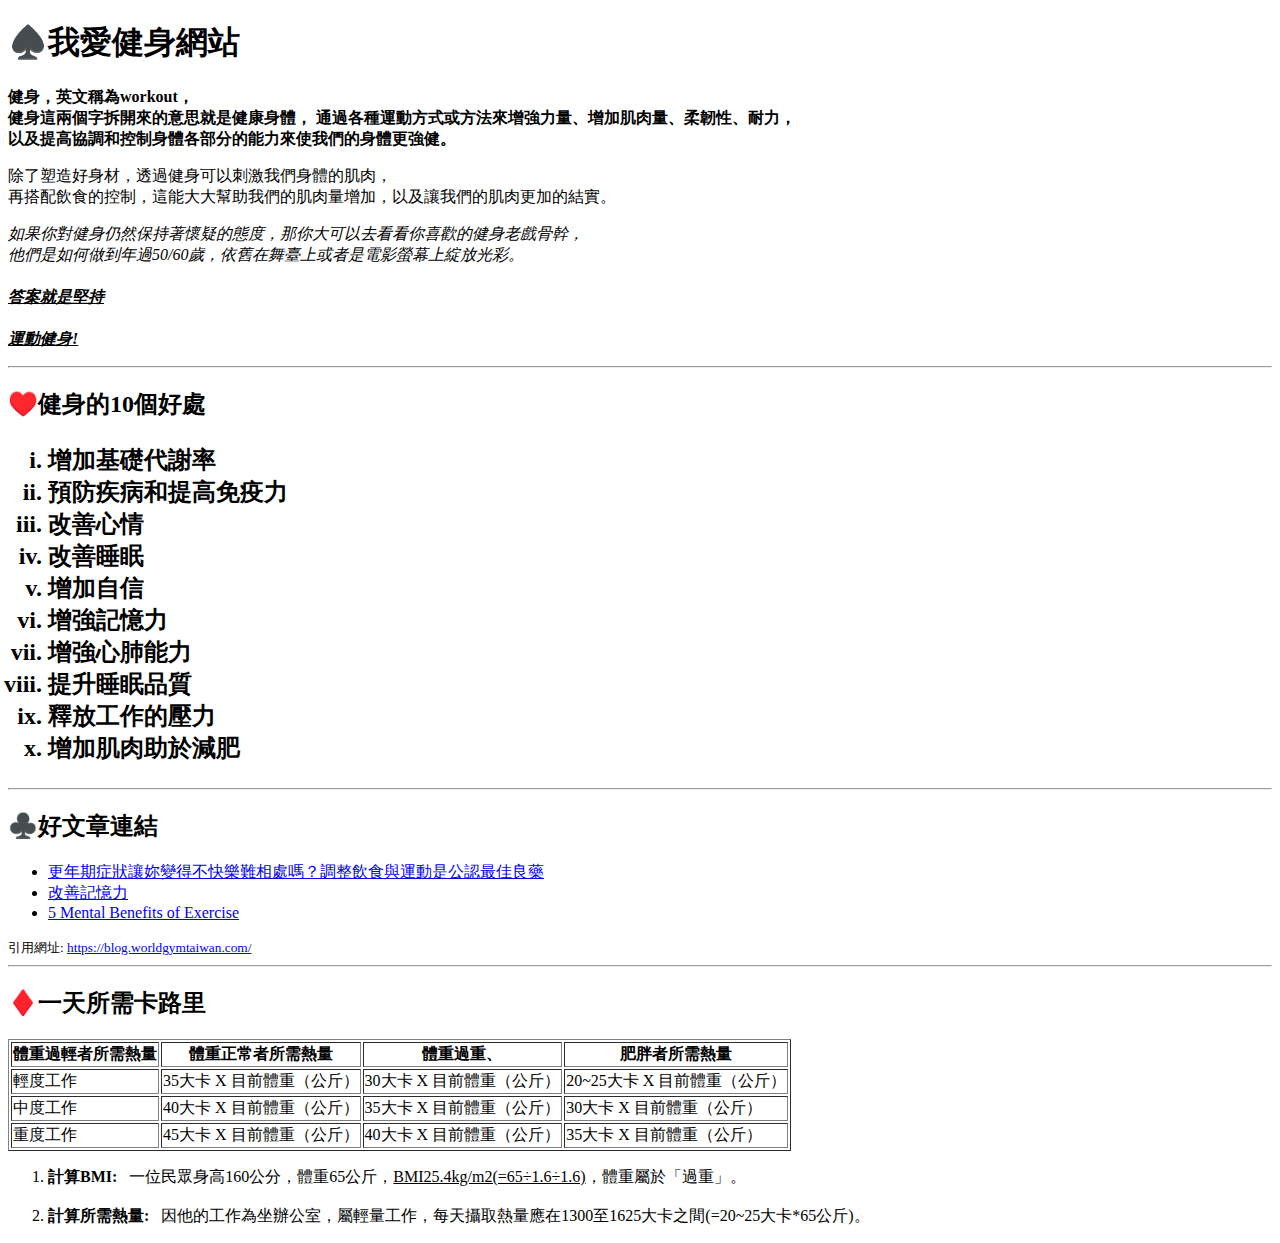
==== index.html @ a51ad40b "完成表格內容" ====
<!DOCTYPE html>

<html lang="zh-Hant">

<head>
    <meta charset="utf-8">
    <title>首頁</title>
    <!-- Ctrl + / 是註解 -->
</head>

<body>
    <h1> ♠️我愛健身網站</h1>
    <b>健身，英文稱為workout，<br>
        健身這兩個字拆開來的意思就是健康身體，
        通過各種運動方式或方法來增強力量、增加肌肉量、柔韌性、耐力，<br>
        以及提高協調和控制身體各部分的能力來使我們的身體更強健。<br></b>
    <p>除了塑造好身材，透過健身可以刺激我們身體的肌肉，<br>
        再搭配飲食的控制，這能大大幫助我們的肌肉量增加，以及讓我們的肌肉更加的結實。<br>
    </p>
    <p><em>如果你對健身仍然保持著懷疑的態度，那你大可以去看看你喜歡的健身老戲骨幹，<br>
            他們是如何做到年過50/60歲，依舊在舞臺上或者是電影螢幕上綻放光彩。<h4><u>答案就是堅持</h4><b>運動健身!</u></b>
        </em></p>
    <hr>
    <h2>♥️健身的10個好處<h2>
            <ol type="i">

                <li>增加基礎代謝率</li>
                <li>預防疾病和提高免疫力</li>
                <li>改善心情</li>
                <li>改善睡眠</li>
                <li>增加自信</li>
                <li>增強記憶力</li>
                <li>增強心肺能力</li>
                <li>提升睡眠品質</li>
                <li>釋放工作的壓力</li>
                <li>增加肌肉助於減肥</li>

            </ol>
            <hr>
            <h2>♣️好文章連結</h2>
            <ul>
                <li>
                    <a target="_blank"
                        href="https://blog.worldgymtaiwan.com/common-symptoms-of-menopause">更年期症狀讓妳變得不快樂難相處嗎？調整飲食與運動是公認最佳良藥</a>
                </li>
                <li>
                    <a target="_blank"
                        href="https://blog.worldgymtaiwan.com/training-can-help-protect-the-brain-from-degeneration">改善記憶力</a>
                </li>
                <li>
                    <a target="_blank"
                        href="https://www.waldenu.edu/online-bachelors-programs/bs-in-psychology/resource/five-mental-benefits-of-exercise">5
                        Mental Benefits of Exercise</a>
                </li>
            </ul>
            <small>
                引用網址: <a target="_blank"
                    href="https://blog.worldgymtaiwan.com/common-symptoms-of-menopause">https://blog.worldgymtaiwan.com/</a>
            </small>

            <hr>
            <h2>♦️一天所需卡路里</h2>
            <table border="1">
                <thead>
                    <tr>
                        <th>體重過輕者所需熱量 </th>
                        <th>體重正常者所需熱量</th>
                        <th>體重過重、</th>
                        <th>肥胖者所需熱量</th>
                    </tr>
                </thead>
                <tbody>
                    <tr>
                        <td>輕度工作</td>
                        <td>35大卡 X 目前體重（公斤）</td>
                        <td>30大卡 X 目前體重（公斤）</td>
                        <td>20~25大卡 X 目前體重（公斤）</td>
                    </tr>
                    <tr>
                        <td>中度工作</td>
                        <td>40大卡 X 目前體重（公斤）</td>
                        <td>35大卡 X 目前體重（公斤）</td>
                        <td>30大卡 X 目前體重（公斤）</td>
                    </tr>
                    <tr>
                        <td>重度工作</td>
                        <td>45大卡 X 目前體重（公斤）</td>
                        <td>40大卡 X 目前體重（公斤）</td>
                        <td>35大卡 X 目前體重（公斤）</td>
                    </tr>
                </tbody>

            </table>
            <p>
            <ol>

                <li><b>計算BMI:&nbsp;&nbsp;</b>
                    一位民眾身高160公分，體重65公斤，<u>BMI25.4kg/m2(=65÷1.6÷1.6)</u>，體重屬於「過重」。
                </li>
                <br>
                <li><b>計算所需熱量:&nbsp;&nbsp;</b>
                    因他的工作為坐辦公室，屬輕量工作，每天攝取熱量應在1300至1625大卡之間(=20~25大卡*65公斤)。
                </li>
            </ol>
            </p>





</body>


</html>
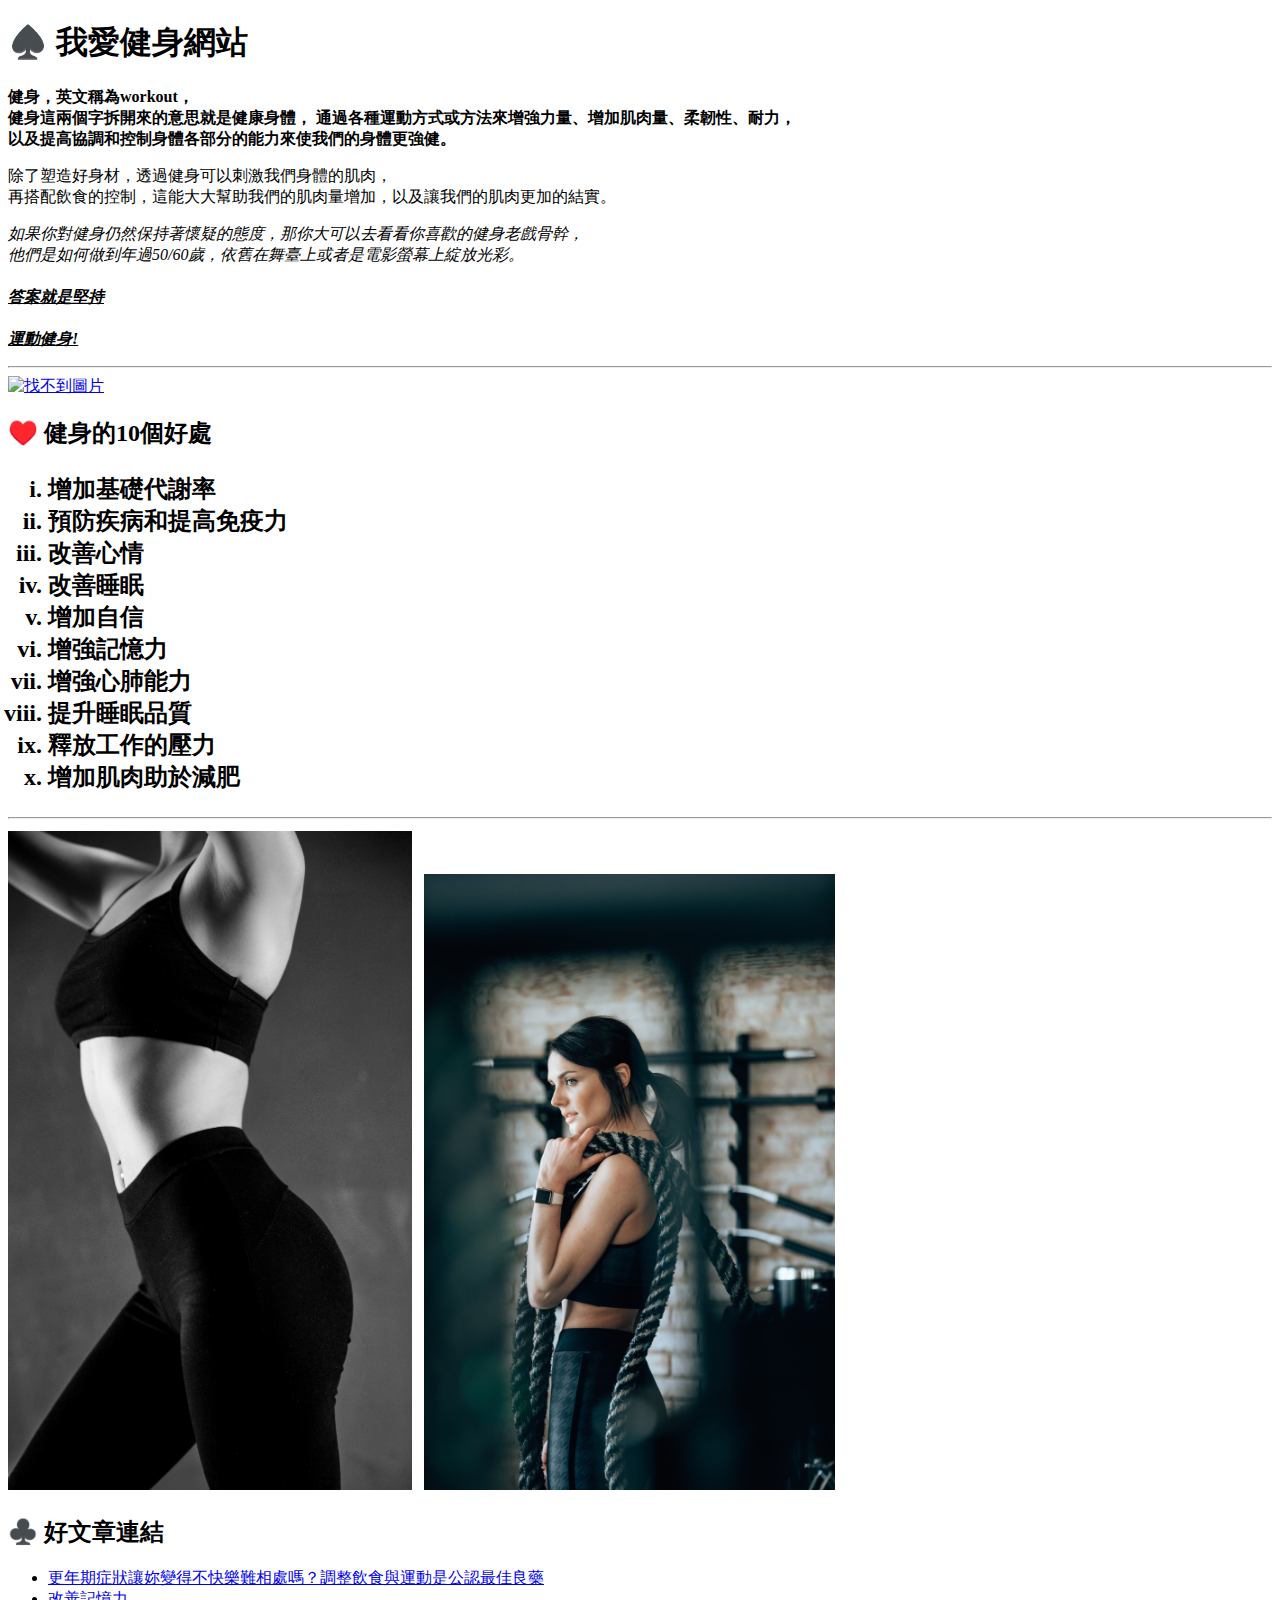
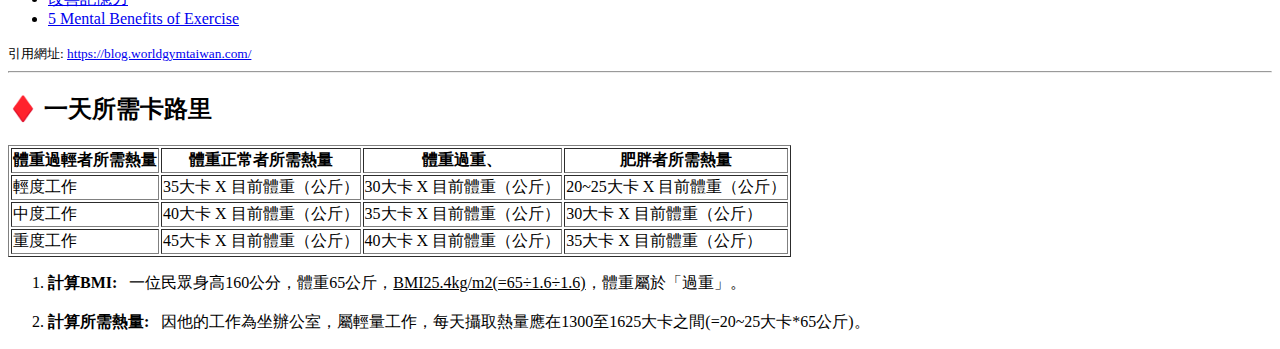
==== commit 69218cdc: "完成圖片連結" ====
--- a/index.html
+++ b/index.html
@@ -9,7 +9,7 @@
 </head>
 
 <body>
-    <h1> ♠️我愛健身網站</h1>
+    <h1> ♠️ 我愛健身網站</h1>
     <b>健身，英文稱為workout，<br>
         健身這兩個字拆開來的意思就是健康身體，
         通過各種運動方式或方法來增強力量、增加肌肉量、柔韌性、耐力，<br>
@@ -21,7 +21,18 @@
             他們是如何做到年過50/60歲，依舊在舞臺上或者是電影螢幕上綻放光彩。<h4><u>答案就是堅持</h4><b>運動健身!</u></b>
         </em></p>
     <hr>
-    <h2>♥️健身的10個好處<h2>
+    <!-- px=pixel -->
+    <a target="_blank" href=img width="100%" src="http://pic.616pic.com/bg_w1180/00/03/97/bkdEOdI7bf.jpg!/fw/1120"
+        alt="找不到圖片">
+        <img src="http://pic.616pic.com/bg_w1180/00/03/97/bkdEOdI7bf.jpg!/fw/1120" alt="找不到圖片">
+
+
+    </a>
+
+
+
+
+    <h2>♥️ 健身的10個好處<h2>
             <ol type="i">
 
                 <li>增加基礎代謝率</li>
@@ -37,7 +48,10 @@
 
             </ol>
             <hr>
-            <h2>♣️好文章連結</h2>
+            <img width="32%" src="picture/1.jpg" alt="">
+            <img width="32.5%" src="picture/2.jpg" alt="">
+            <img width="32.5%" src="picture/3.jpg" alt="">
+            <h2>♣️ 好文章連結</h2>
             <ul>
                 <li>
                     <a target="_blank"
@@ -59,7 +73,7 @@
             </small>
 
             <hr>
-            <h2>♦️一天所需卡路里</h2>
+            <h2>♦️ 一天所需卡路里</h2>
             <table border="1">
                 <thead>
                     <tr>
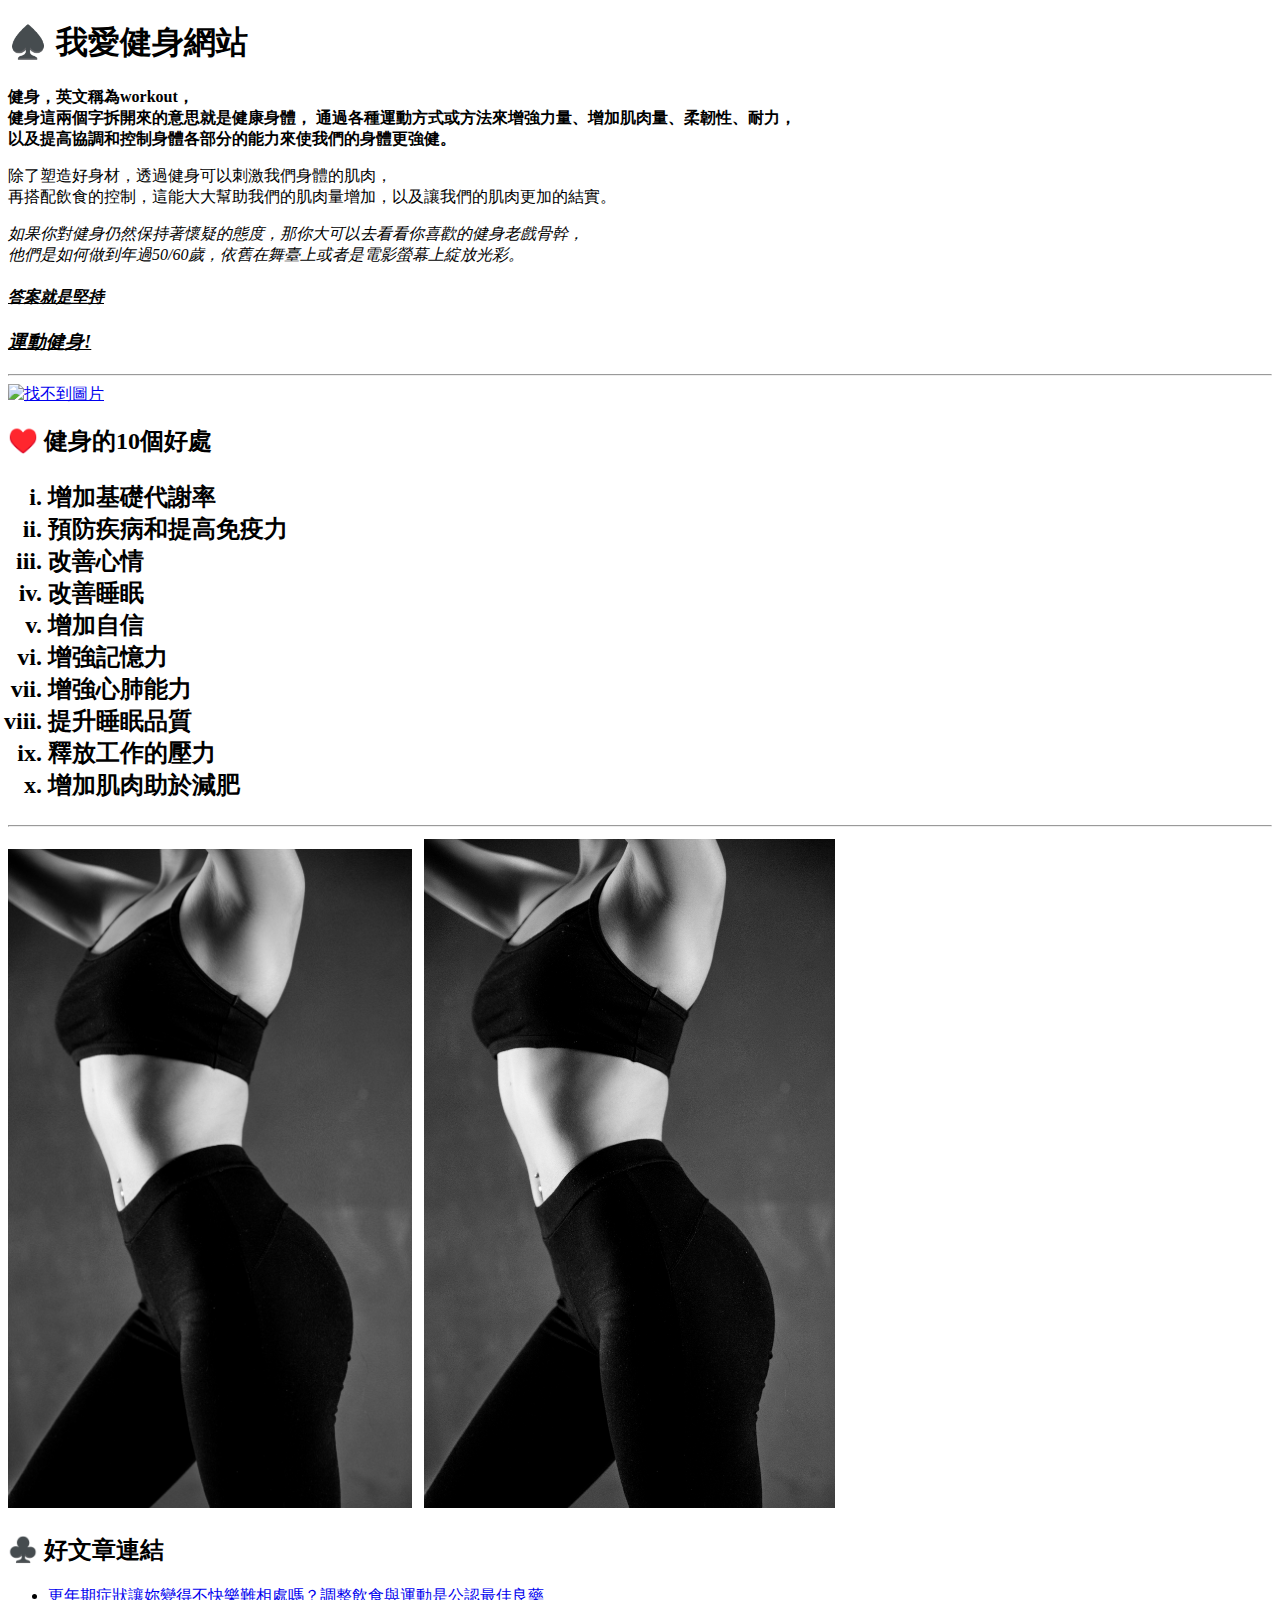
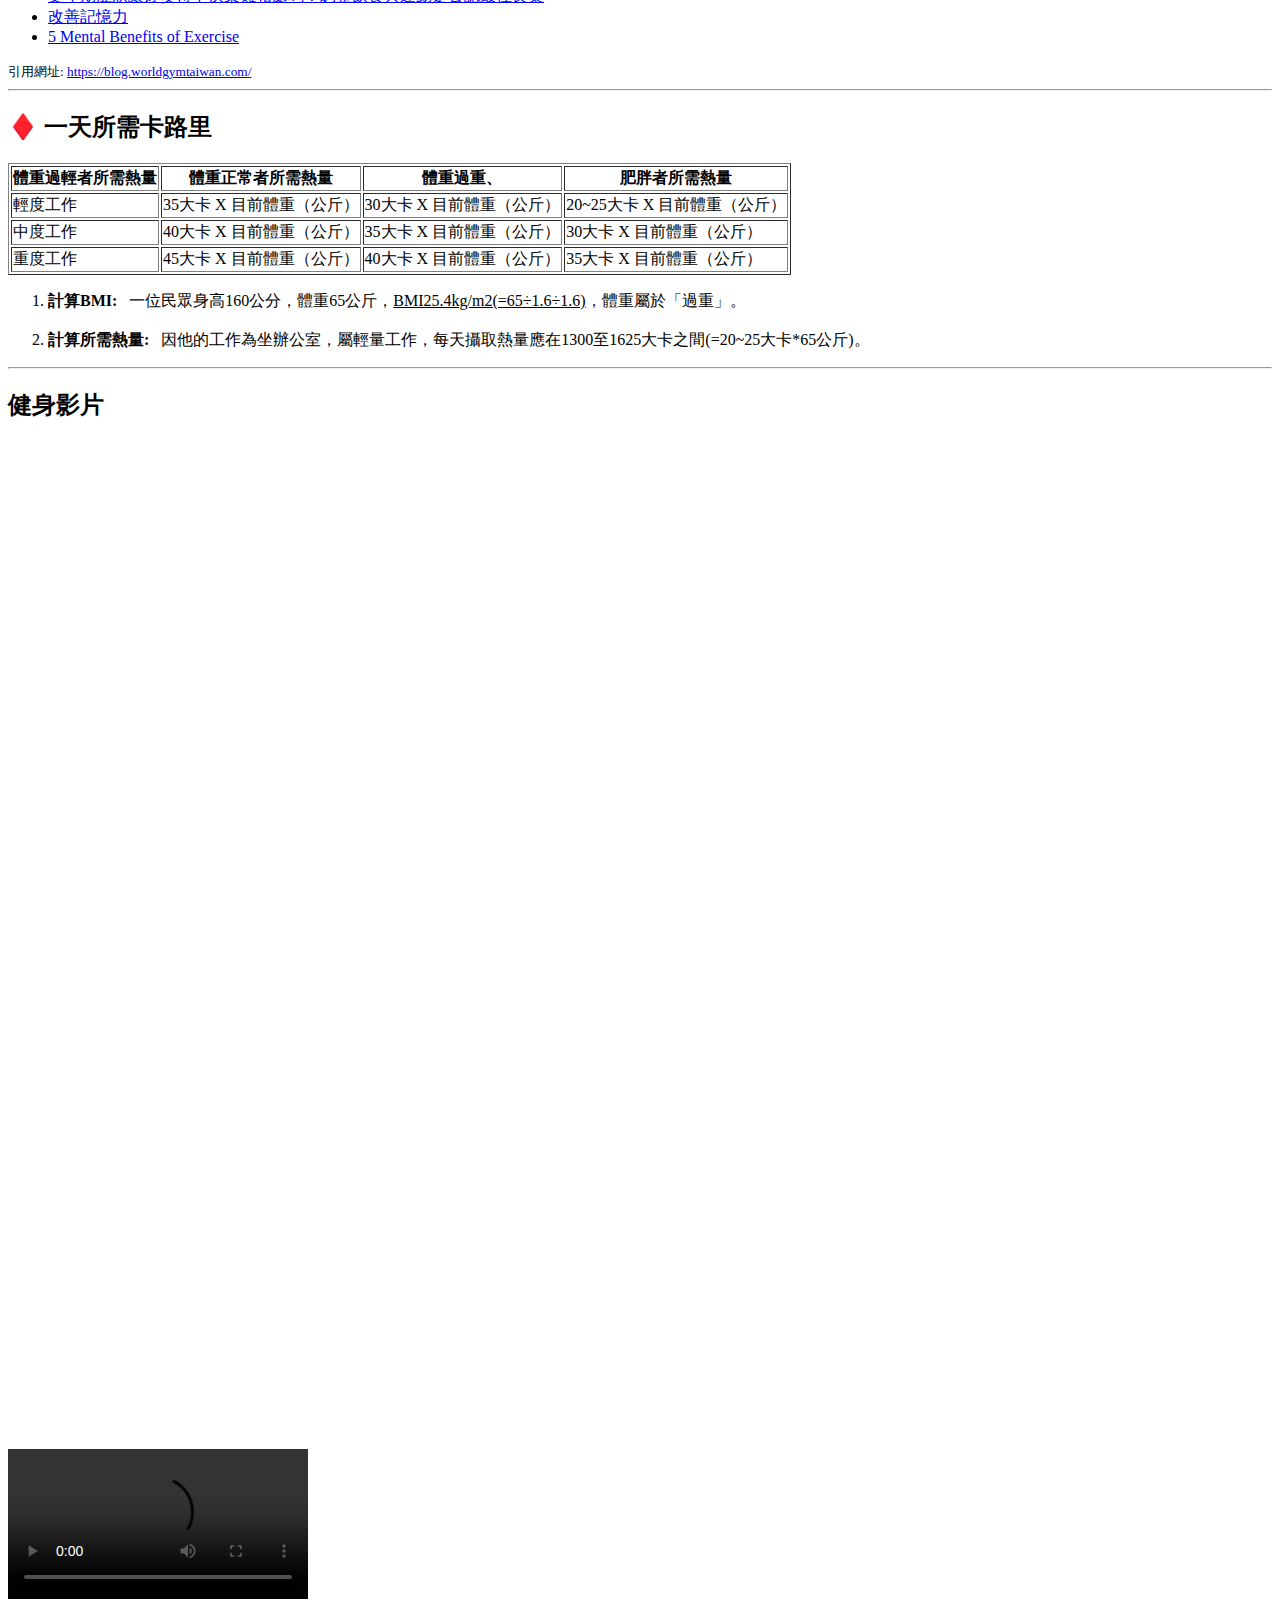
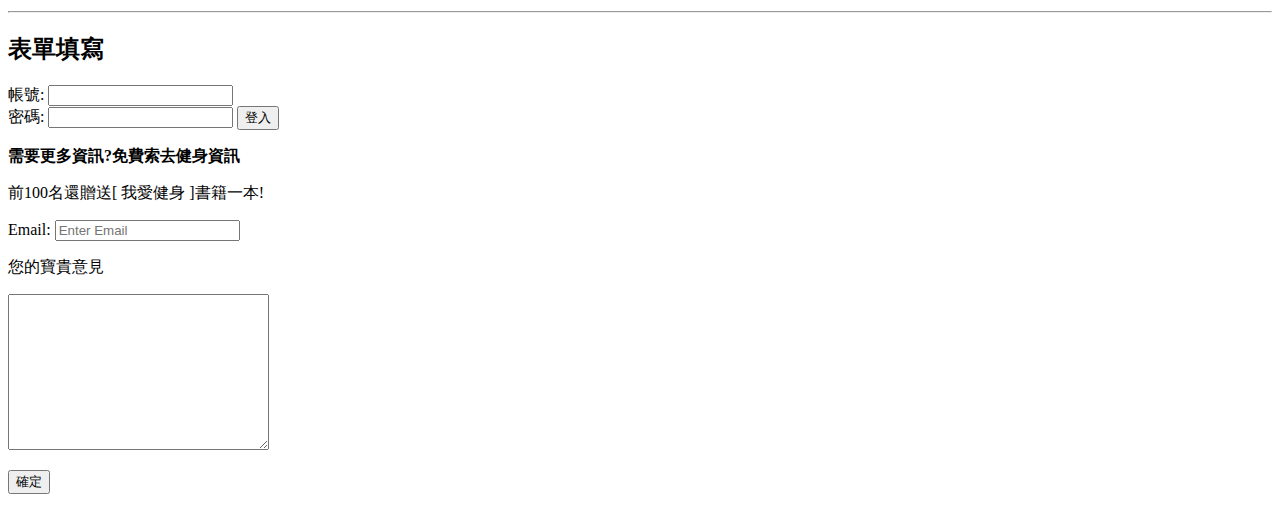
==== commit 0b93eaf8: "1.帳密 2. 新增 form 表單" ====
--- a/index.html
+++ b/index.html
@@ -1,5 +1,5 @@
 <!DOCTYPE html>
-
+<title>健身網站</title>
 <html lang="zh-Hant">
 
 <head>
@@ -18,12 +18,13 @@
         再搭配飲食的控制，這能大大幫助我們的肌肉量增加，以及讓我們的肌肉更加的結實。<br>
     </p>
     <p><em>如果你對健身仍然保持著懷疑的態度，那你大可以去看看你喜歡的健身老戲骨幹，<br>
-            他們是如何做到年過50/60歲，依舊在舞臺上或者是電影螢幕上綻放光彩。<h4><u>答案就是堅持</h4><b>運動健身!</u></b>
+            他們是如何做到年過50/60歲，依舊在舞臺上或者是電影螢幕上綻放光彩。<h4><u>答案就是堅持</h4>
+            <h3><b>運動健身!</h3></u></b>
         </em></p>
     <hr>
     <!-- px=pixel -->
-    <a target="_blank" href=img width="100%" src="http://pic.616pic.com/bg_w1180/00/03/97/bkdEOdI7bf.jpg!/fw/1120"
-        alt="找不到圖片">
+
+    <a target="_blank" href="http://pic.616pic.com/bg_w1180/00/03/97/bkdEOdI7bf.jpg!/fw/1120" alt="找不到圖片">
         <img src="http://pic.616pic.com/bg_w1180/00/03/97/bkdEOdI7bf.jpg!/fw/1120" alt="找不到圖片">
 
 
@@ -118,11 +119,51 @@
             </ol>
             </p>
 
+</body>
+<hr>
+<h2>健身影片</h2>
+<iframe width="100%" height="500" src="https://www.youtube.com/embed/iicfmXFALM8"
+    title="Chill Drive - Aesthetic Music ~ Lofi hip hop mix" frameborder="0"
+    allow="accelerometer; autoplay; clipboard-write; encrypted-media; gyroscope; picture-in-picture; web-share"
+    allowfullscreen></iframe>
+<iframe width="100%" height="500" src="https://www.youtube.com/embed/1TVlO05Ugjw" title="ＡＵＴＵＭＮ　ＣＨＩＬＬ - [1 HOUR]"
+    frameborder="0"
+    allow="accelerometer; autoplay; clipboard-write; encrypted-media; gyroscope; picture-in-picture; web-share"
+    allowfullscreen></iframe>
+<video src="video/1.mp4" controls></video>
+
+<hr>
+<h2>表單填寫</h2>
+<form action="/login" method="GET">
+    <label for="username">帳號: </label>
+    <input type="text" id="username" name="username" required>
+    <br>
+    <label for="password">密碼: </label>
+    <input type="password" id="password" name="password" required>
+
+    <button type="submit"> 登入 </button>
+    <br>
+
+
+    <form action="" method="GET">
+        <p><b>需要更多資訊?免費索去健身資訊</b></p>
+        <p>
+            前100名還贈送[ 我愛健身 ]書籍一本!
+        </p>
+        <label for="email">Email: </label>
+        <input type="email" id="email" placeholder="Enter Email" required>
+        <p>
+            您的寶貴意見
+        </p>
+        <p>
+            <textarea name="" id="" cols="30" rows="10"></textarea>
+        </p>
+        <p> <button type="submit"> 確定 </button>
+            <br>
+        </p>
 
 
 
-
-</body>
-
+    </form>
 
 </html>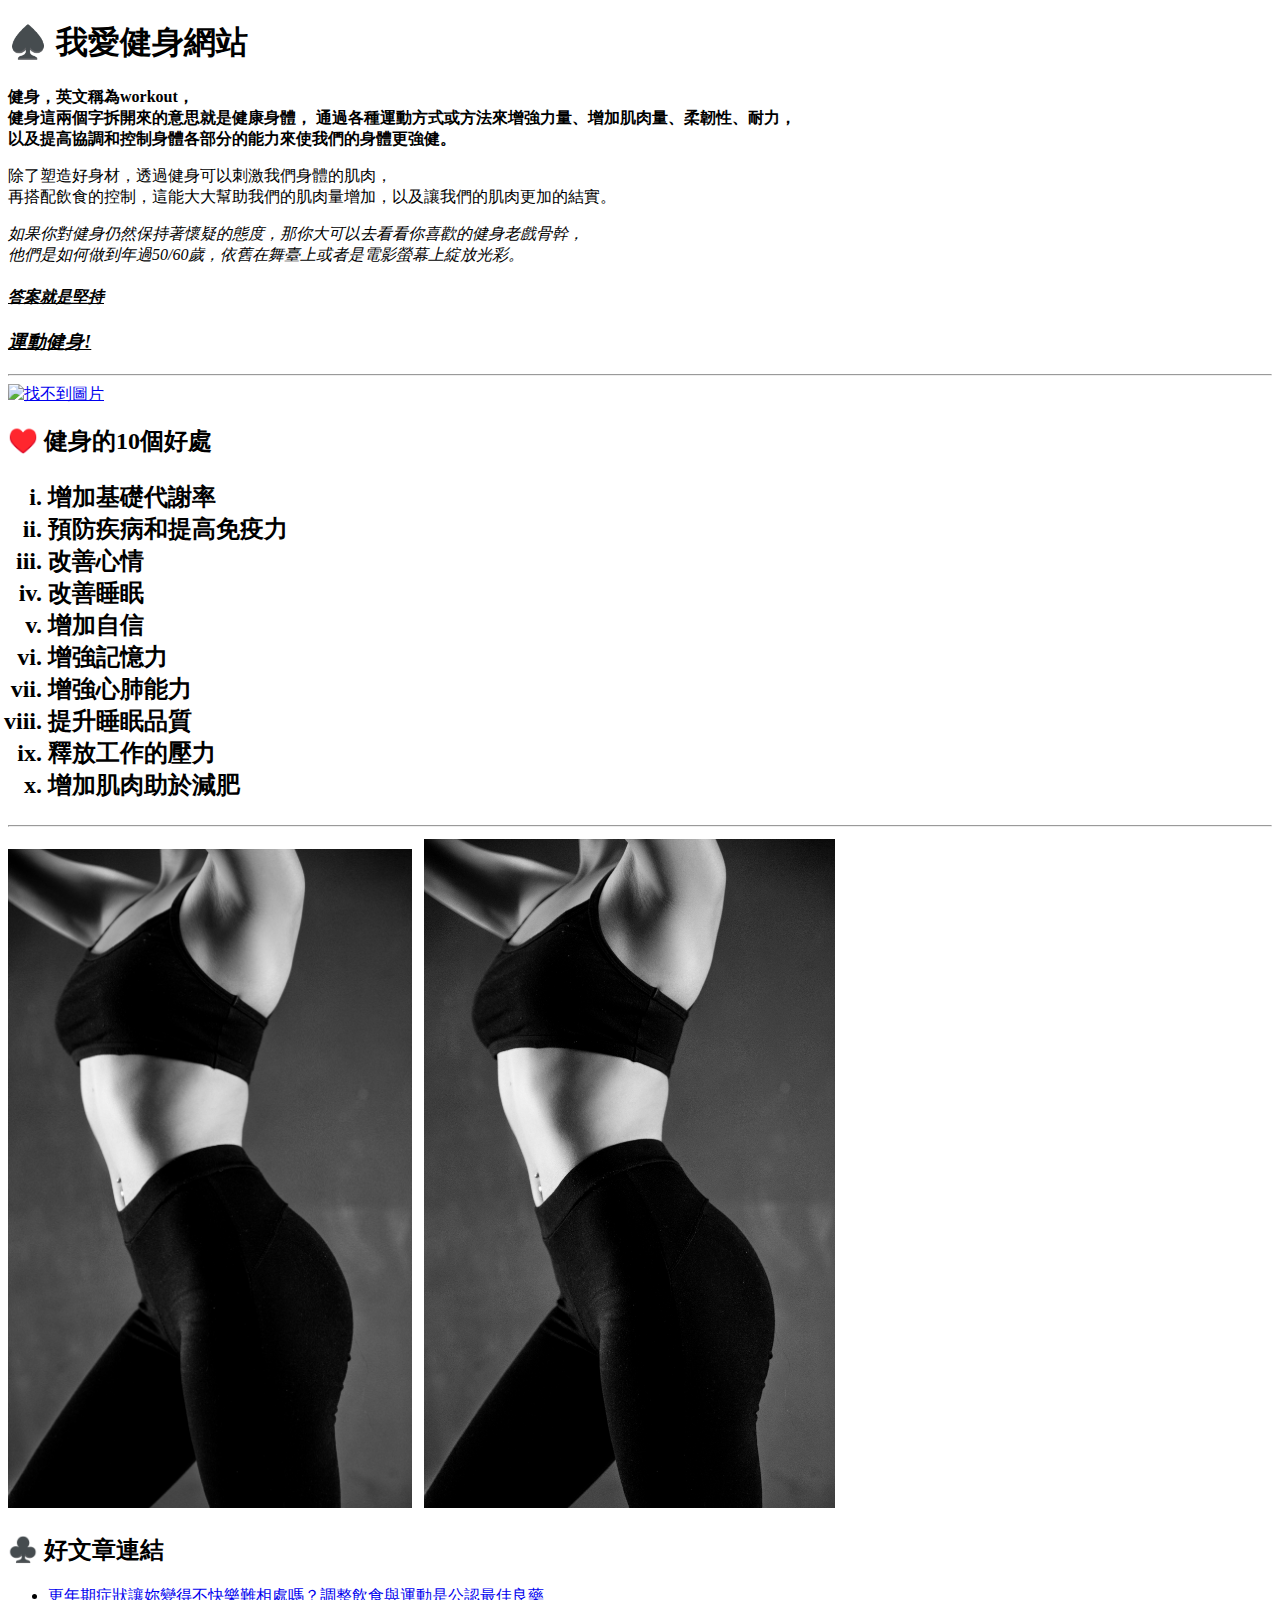
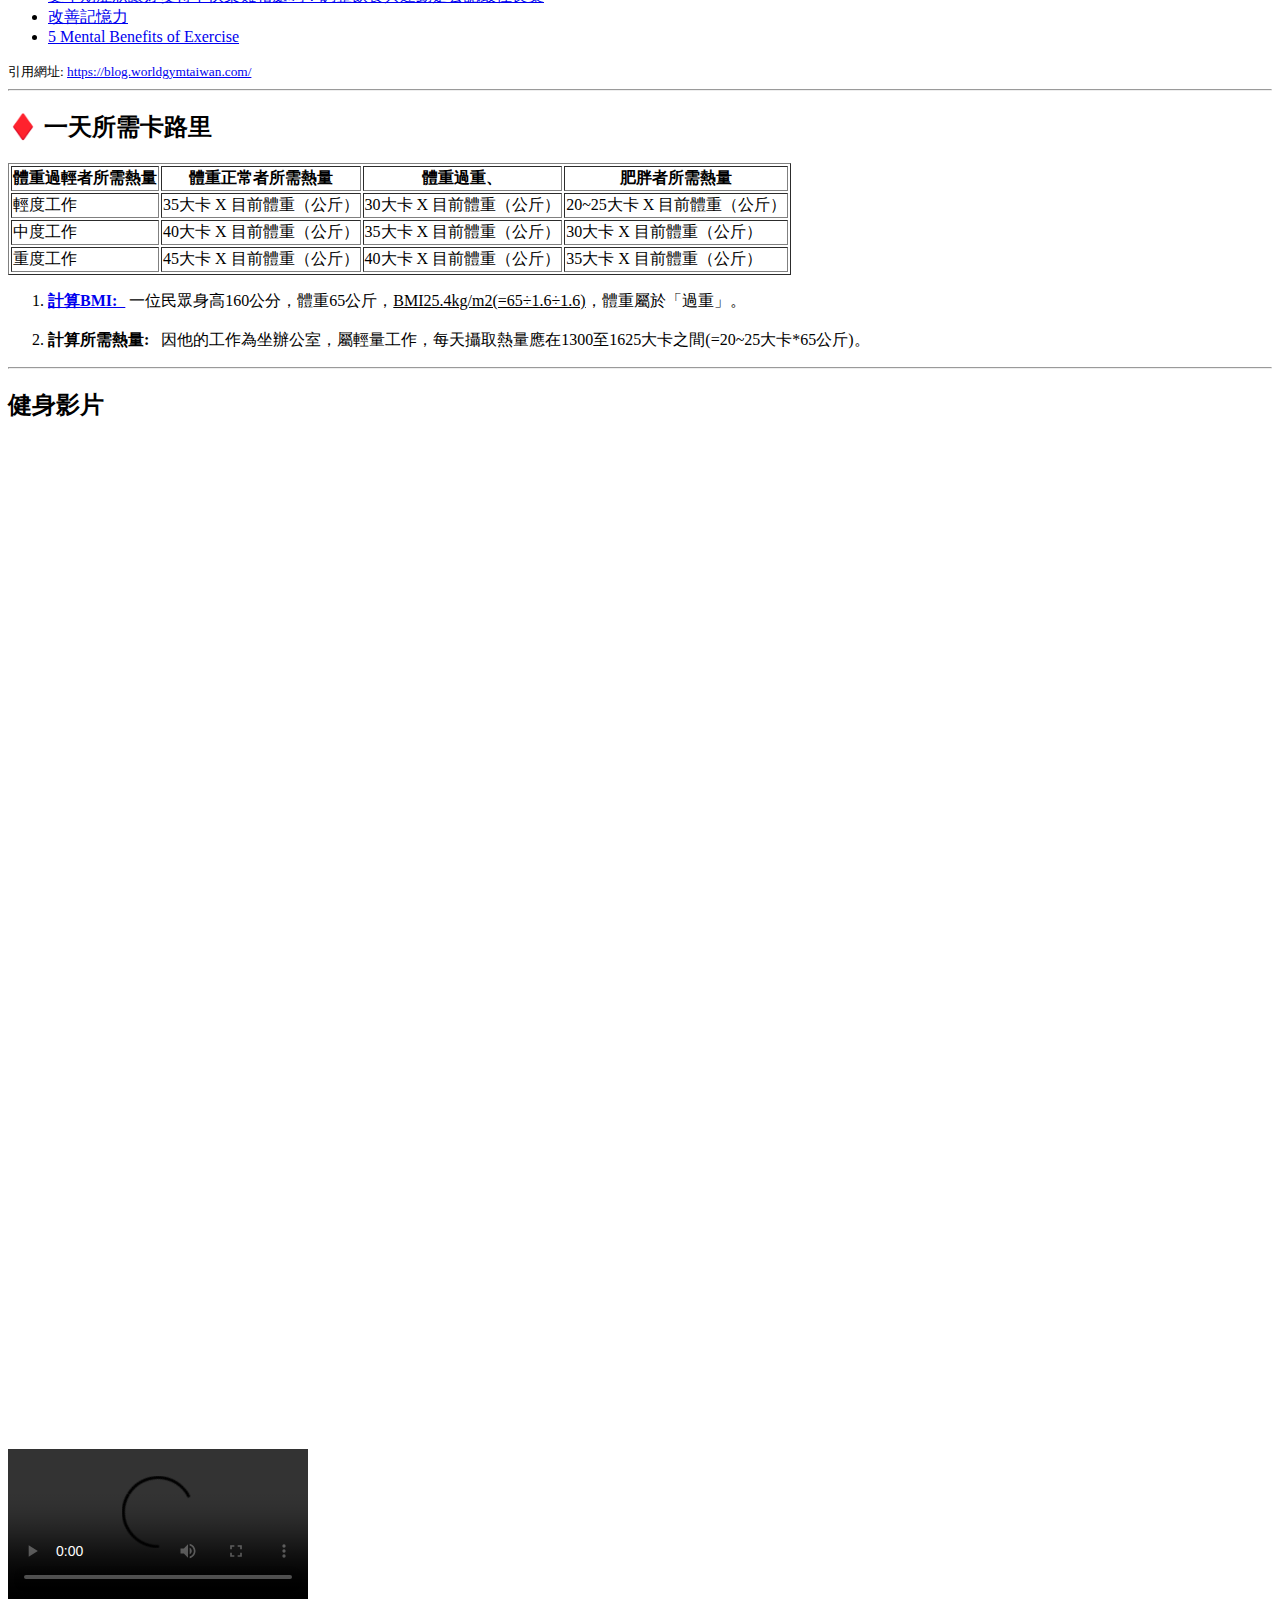
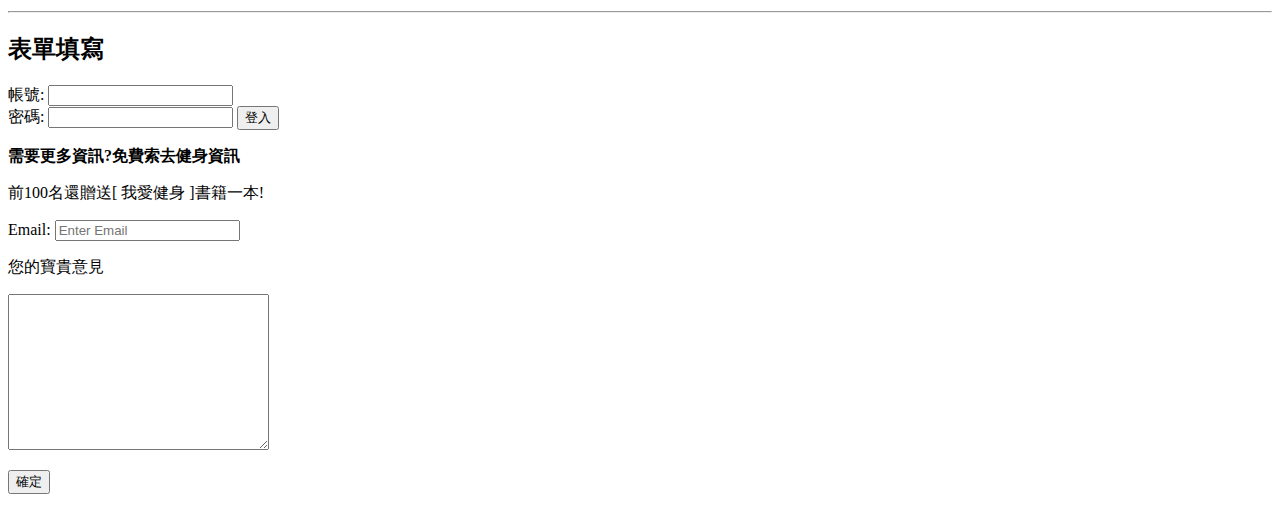
==== commit 93053e16: "BMI計算機" ====
--- a/index.html
+++ b/index.html
@@ -109,7 +109,9 @@
             <p>
             <ol>
 
-                <li><b>計算BMI:&nbsp;&nbsp;</b>
+                <li><b>
+
+                        <a href="bmi.html">計算BMI:&nbsp;&nbsp;</a> </b>
                     一位民眾身高160公分，體重65公斤，<u>BMI25.4kg/m2(=65÷1.6÷1.6)</u>，體重屬於「過重」。
                 </li>
                 <br>
@@ -145,25 +147,24 @@
     <br>
 
 
-    <form action="" method="GET">
-        <p><b>需要更多資訊?免費索去健身資訊</b></p>
-        <p>
-            前100名還贈送[ 我愛健身 ]書籍一本!
-        </p>
-        <label for="email">Email: </label>
-        <input type="email" id="email" placeholder="Enter Email" required>
-        <p>
-            您的寶貴意見
-        </p>
-        <p>
-            <textarea name="" id="" cols="30" rows="10"></textarea>
-        </p>
-        <p> <button type="submit"> 確定 </button>
-            <br>
-        </p>
+    <p><b>需要更多資訊?免費索去健身資訊</b></p>
+    <p>
+        前100名還贈送[ 我愛健身 ]書籍一本!
+    </p>
+    <label for="email">Email: </label>
+    <input type="email" id="email" placeholder="Enter Email" required>
+    <p>
+        您的寶貴意見
+    </p>
+    <p>
+        <textarea name="" id="" cols="30" rows="10"></textarea>
+    </p>
+    <p> <button type="submit"> 確定 </button>
+        <br>
+    </p>
 
 
 
-    </form>
+</form>
 
 </html>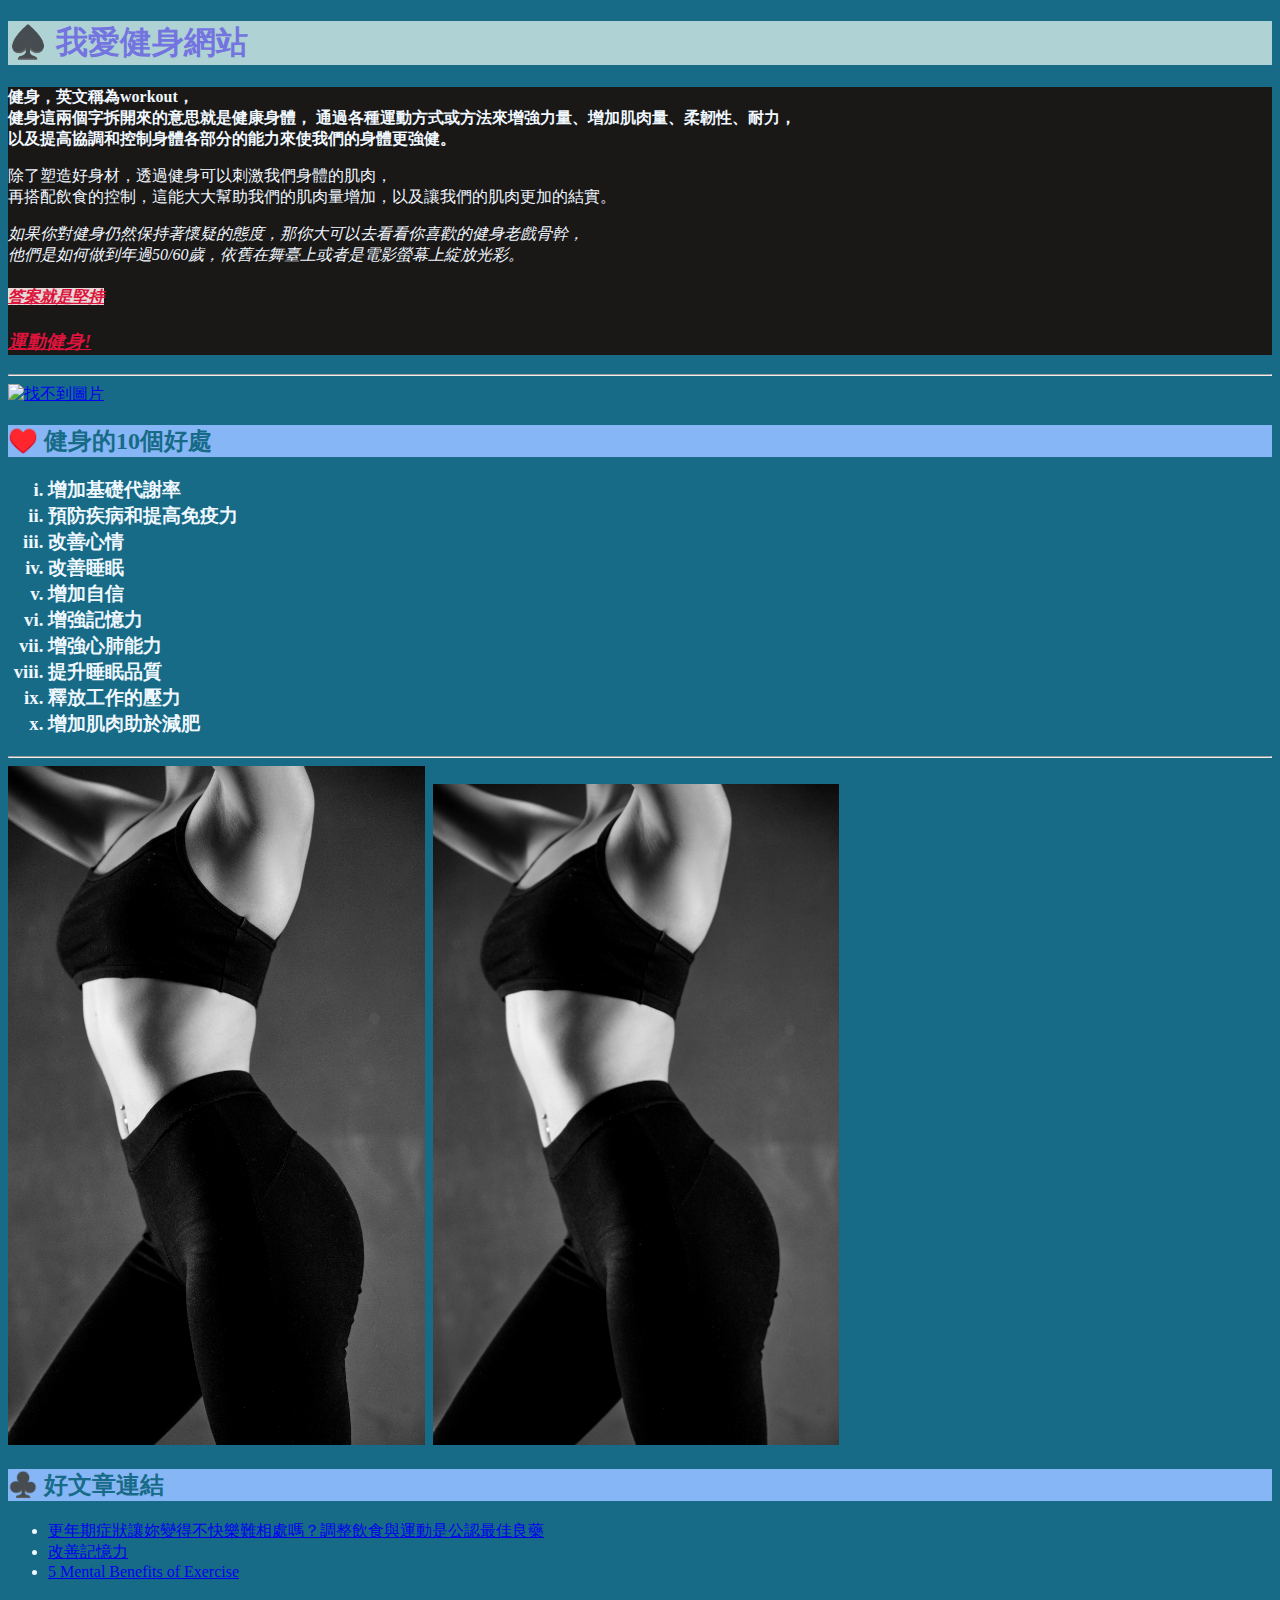
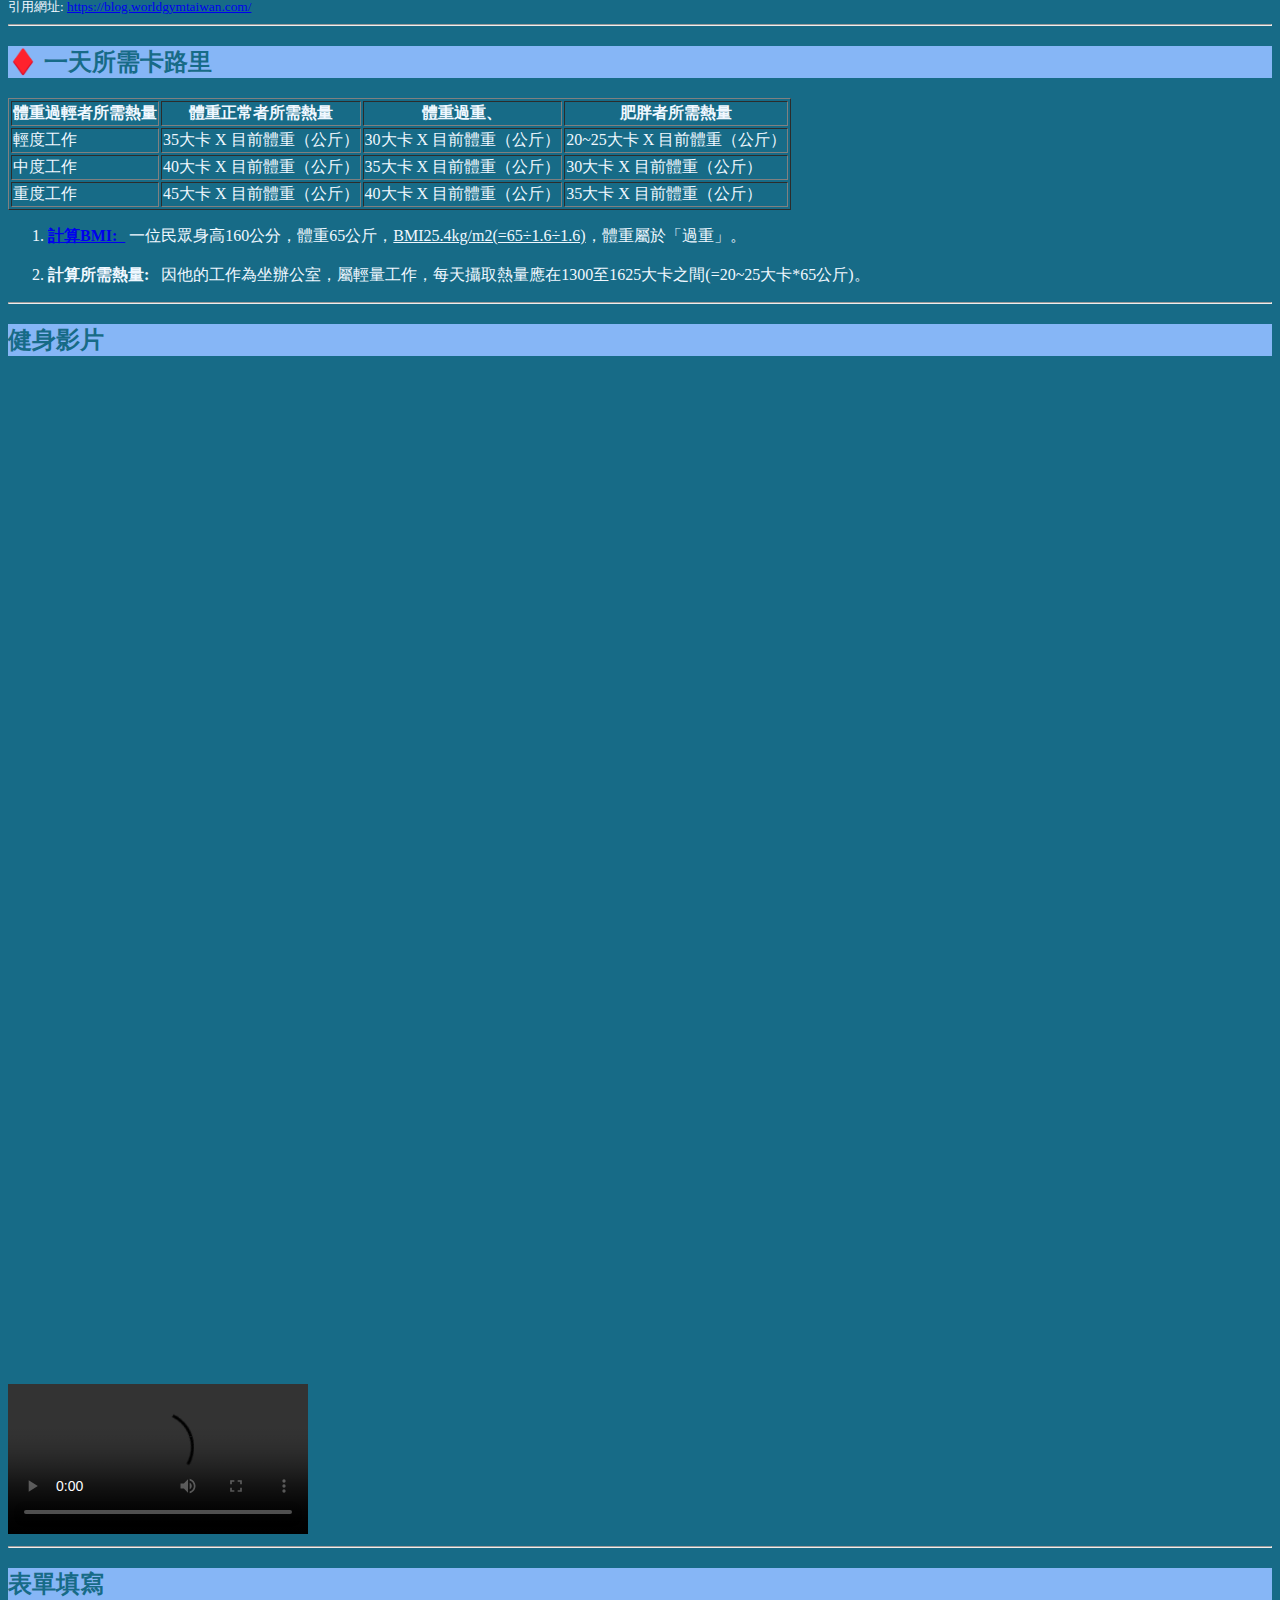
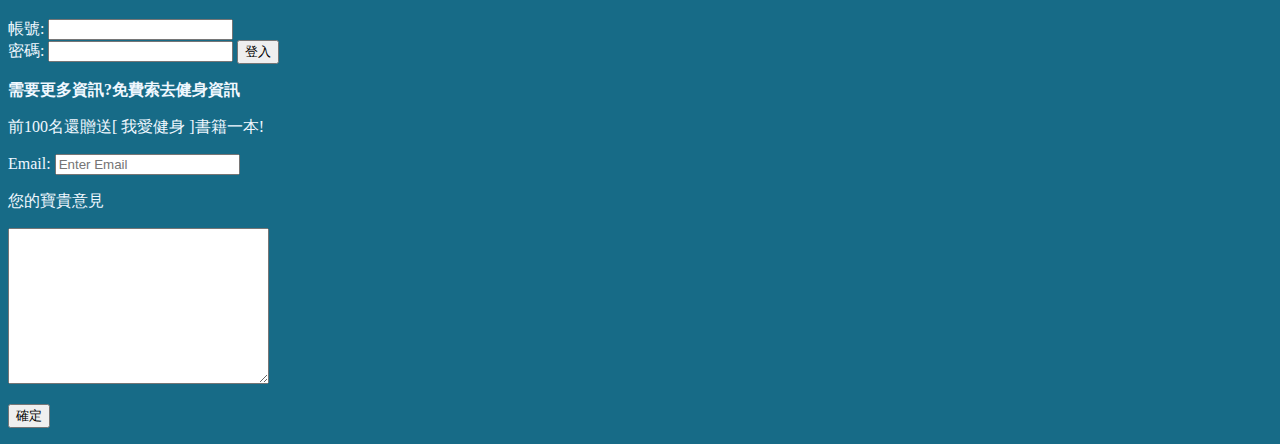
==== commit 5edc3127: "完成初始CSS設計" ====
--- a/index.html
+++ b/index.html
@@ -6,21 +6,50 @@
     <meta charset="utf-8">
     <title>首頁</title>
     <!-- Ctrl + / 是註解 -->
+    <style>
+        h1 {
+            color: rgb(116, 116, 224);
+            background-color: rgb(175, 211, 212);
+        }
+
+        h2 {
+            background-color: #86B6F6;
+            color: #176B87;
+        }
+
+        body {
+            background-color: #176B87;
+            color: aliceblue;
+
+
+        }
+    </style>
+
+
+
+
+
+
+
+
 </head>
 
 <body>
     <h1> ♠️ 我愛健身網站</h1>
-    <b>健身，英文稱為workout，<br>
-        健身這兩個字拆開來的意思就是健康身體，
-        通過各種運動方式或方法來增強力量、增加肌肉量、柔韌性、耐力，<br>
-        以及提高協調和控制身體各部分的能力來使我們的身體更強健。<br></b>
-    <p>除了塑造好身材，透過健身可以刺激我們身體的肌肉，<br>
-        再搭配飲食的控制，這能大大幫助我們的肌肉量增加，以及讓我們的肌肉更加的結實。<br>
-    </p>
-    <p><em>如果你對健身仍然保持著懷疑的態度，那你大可以去看看你喜歡的健身老戲骨幹，<br>
-            他們是如何做到年過50/60歲，依舊在舞臺上或者是電影螢幕上綻放光彩。<h4><u>答案就是堅持</h4>
-            <h3><b>運動健身!</h3></u></b>
-        </em></p>
+    <div style="background-color: rgb(26, 23, 23);">
+        <b>健身，英文稱為workout，<br>
+            健身這兩個字拆開來的意思就是健康身體，
+            通過各種運動方式或方法來增強力量、增加肌肉量、柔韌性、耐力，<br>
+            以及提高協調和控制身體各部分的能力來使我們的身體更強健。<br></b>
+        <p>除了塑造好身材，透過健身可以刺激我們身體的肌肉，<br>
+            再搭配飲食的控制，這能大大幫助我們的肌肉量增加，以及讓我們的肌肉更加的結實。<br>
+        </p>
+        <p><em>如果你對健身仍然保持著懷疑的態度，那你大可以去看看你喜歡的健身老戲骨幹，<br>
+                他們是如何做到年過50/60歲，依舊在舞臺上或者是電影螢幕上綻放光彩。<h4><u
+                        style="color: crimson;background-color: rgb(231, 217, 217);">答案就是堅持</h4>
+                <h3><b>運動健身!</h3></u></b>
+            </em></p>
+    </div>
     <hr>
     <!-- px=pixel -->
 
@@ -34,24 +63,26 @@
 
 
     <h2>♥️ 健身的10個好處<h2>
-            <ol type="i">
-
-                <li>增加基礎代謝率</li>
-                <li>預防疾病和提高免疫力</li>
-                <li>改善心情</li>
-                <li>改善睡眠</li>
-                <li>增加自信</li>
-                <li>增強記憶力</li>
-                <li>增強心肺能力</li>
-                <li>提升睡眠品質</li>
-                <li>釋放工作的壓力</li>
-                <li>增加肌肉助於減肥</li>
-
-            </ol>
+            <h3>
+                <ol type="i">
+
+                    <li>增加基礎代謝率</li>
+                    <li>預防疾病和提高免疫力</li>
+                    <li>改善心情</li>
+                    <li>改善睡眠</li>
+                    <li>增加自信</li>
+                    <li>增強記憶力</li>
+                    <li>增強心肺能力</li>
+                    <li>提升睡眠品質</li>
+                    <li>釋放工作的壓力</li>
+                    <li>增加肌肉助於減肥</li>
+
+                </ol>
+            </h3>
             <hr>
-            <img width="32%" src="picture/1.jpg" alt="">
+            <img width="33%" src="picture/1.jpg" alt="">
             <img width="32.5%" src="picture/2.jpg" alt="">
-            <img width="32.5%" src="picture/3.jpg" alt="">
+            <img width="32.1%" src="picture/3.jpg" alt="">
             <h2>♣️ 好文章連結</h2>
             <ul>
                 <li>
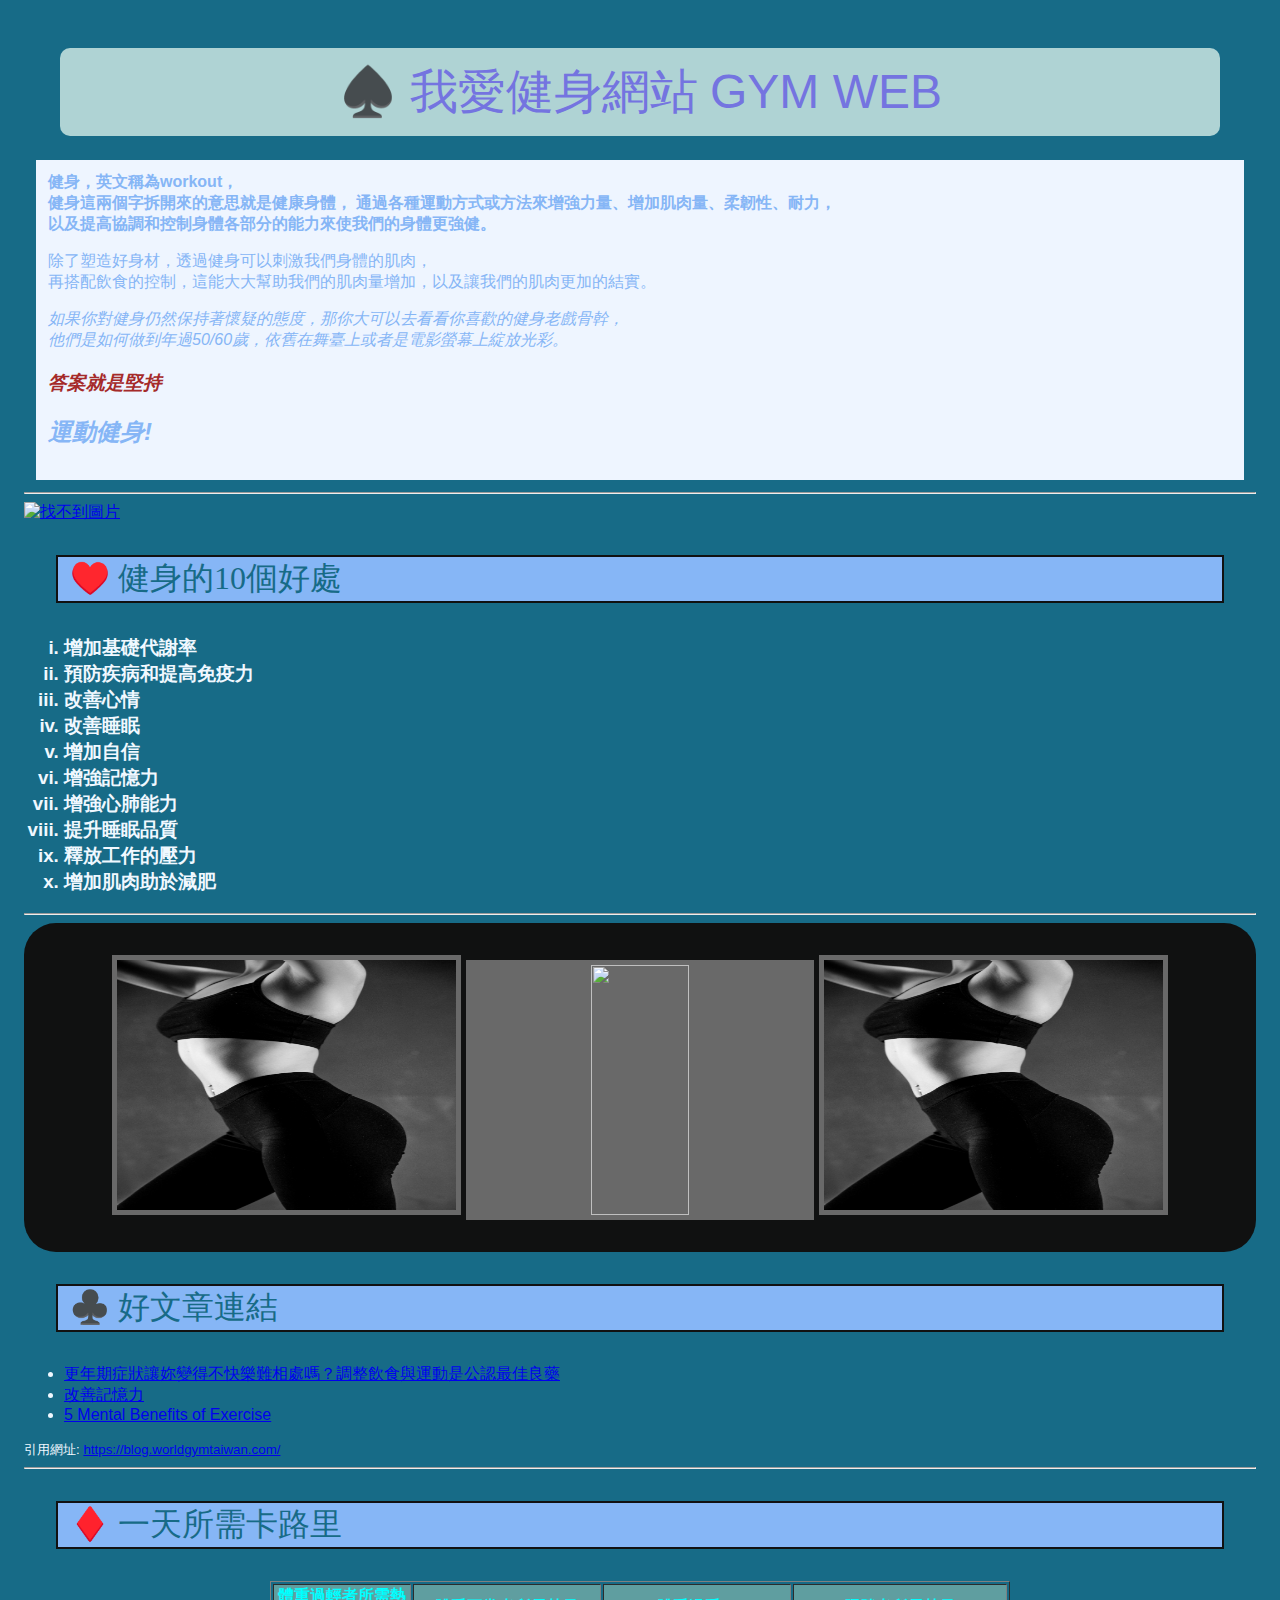
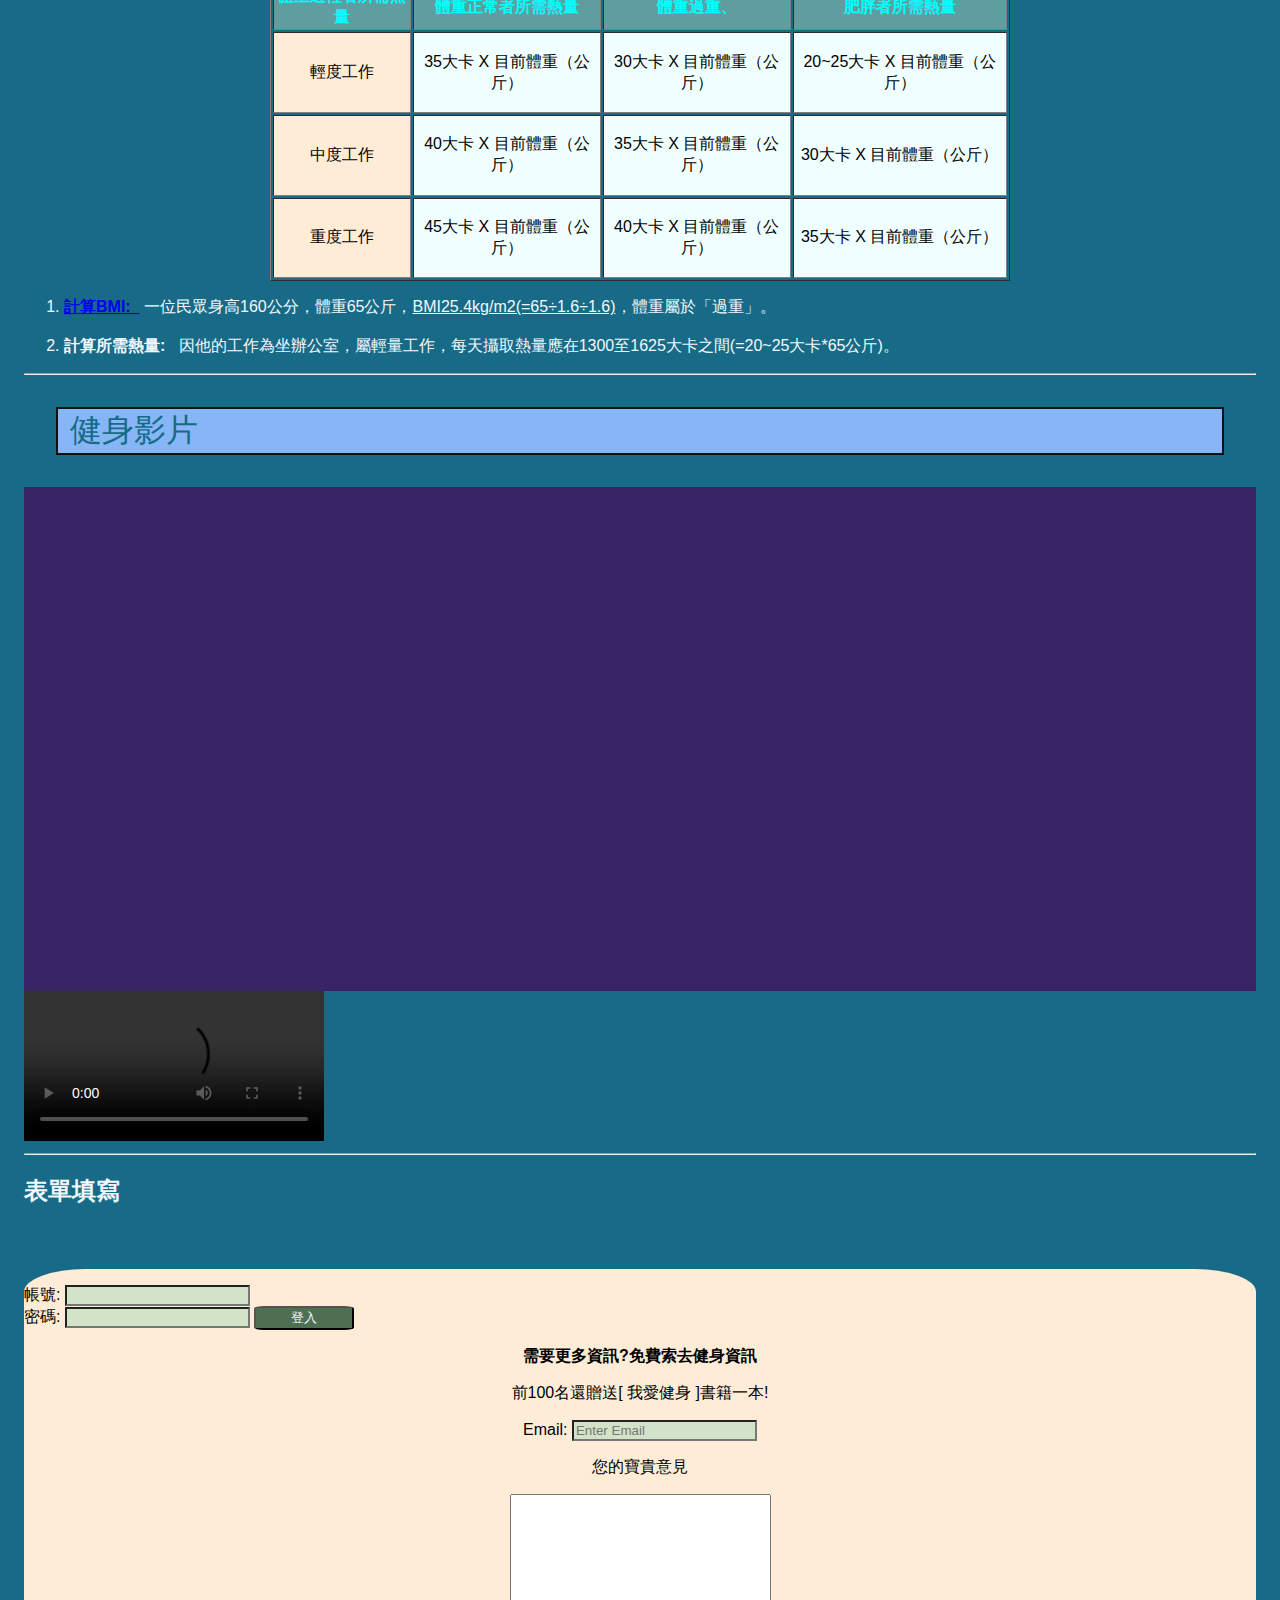
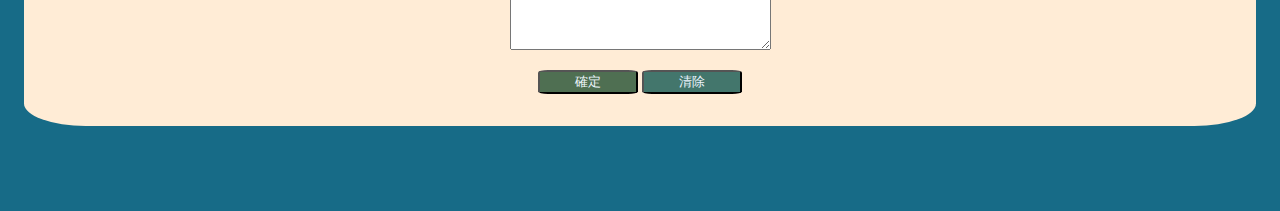
==== commit 926bbb4c: "完成首頁設計" ====
--- a/index.html
+++ b/index.html
@@ -7,195 +7,310 @@
     <title>首頁</title>
     <!-- Ctrl + / 是註解 -->
     <style>
-        h1 {
+        .title {
+            /* left, right, center */
+            text-align: center;
             color: rgb(116, 116, 224);
             background-color: rgb(175, 211, 212);
-        }
-
-        h2 {
+            font-size: 3rem;
+            /* 1rem=16px */
+            font-family: '標楷體';
+            border-radius: 10px;
+            /* 上  右  下  左 */
+            /* 上下 左右 */
+            margin: 24px 36px;
+            /* 內間距 */
+            padding: 12px;
+        }
+
+        .sub-title {
             background-color: #86B6F6;
             color: #176B87;
+            /* px=pixel */
+            font-size: 32px;
+            font-family: '標楷體';
+            border: rgb(17, 17, 17) 2px solid;
+            padding-left: 12px;
+            margin: 2rem;
+        }
+
+        .eng-title {
+            font-family: 'Franklin Gothic Medium', 'Arial Narrow', Arial, sans-serif;
         }
 
         body {
             background-color: #176B87;
             color: aliceblue;
-
-
+            font-family: 'Franklin Gothic Medium', 'Arial Narrow', Arial, sans-serif;
+
+        }
+
+        #info {
+            background: #EEF5FF;
+            color: #86B6F6;
+            margin: 12px;
+            padding: 12px;
+        }
+
+        .slogan {
+            color: brown
+        }
+
+        #container {
+            padding: 1rem;
+
+
+        }
+
+        .image {
+            background-color: dimgray;
+            padding: 5px;
+            width: 29%;
+            height: 250px;
+        }
+
+        #picture1 {
+            text-align: center;
+            background-color: rgb(16, 17, 17);
+            border-radius: 2rem;
+            padding: 2rem 2rem;
+        }
+
+        table {
+            width: 60%;
+            height: 300px;
+            text-align: center;
+            margin: 0 auto;
+        }
+
+        thead {
+            background-color: cadetblue;
+            color: aqua;
+        }
+
+        tbody {
+
+            background-color: azure;
+            color: black;
+        }
+
+        td:first-child {
+            background-color: #FFECD6;
+
+
+        }
+
+        #video {
+            text-align: center;
+            background-color: #392467;
+        }
+
+        #post {
+            text-align: center;
+        }
+
+        form {
+            background-color: #FFECD6;
+            color: black;
+            padding: 1rem 0px;
+            border-radius: 5%;
+            margin: 5% auto;
+        }
+
+        input {
+            background-color: #D2E3C8;
+        }
+
+        .user {}
+
+        button {
+            background-color: #4F6F52;
+            border-radius: 10%;
+            width: 100px;
+            color: aliceblue;
         }
     </style>
-
-
-
-
-
-
-
-
 </head>
 
 <body>
-    <h1> ♠️ 我愛健身網站</h1>
-    <div style="background-color: rgb(26, 23, 23);">
-        <b>健身，英文稱為workout，<br>
-            健身這兩個字拆開來的意思就是健康身體，
-            通過各種運動方式或方法來增強力量、增加肌肉量、柔韌性、耐力，<br>
-            以及提高協調和控制身體各部分的能力來使我們的身體更強健。<br></b>
-        <p>除了塑造好身材，透過健身可以刺激我們身體的肌肉，<br>
-            再搭配飲食的控制，這能大大幫助我們的肌肉量增加，以及讓我們的肌肉更加的結實。<br>
+    <div id="container">
+        <div class="title">♠️ 我愛健身網站
+            <span class="eng-title">GYM WEB</span>
+        </div>
+        <div id="info">
+            <b>健身，英文稱為workout，<br>
+                健身這兩個字拆開來的意思就是健康身體，
+                通過各種運動方式或方法來增強力量、增加肌肉量、柔韌性、耐力，<br>
+                以及提高協調和控制身體各部分的能力來使我們的身體更強健。<br></b>
+            <p>除了塑造好身材，透過健身可以刺激我們身體的肌肉，<br>
+                再搭配飲食的控制，這能大大幫助我們的肌肉量增加，以及讓我們的肌肉更加的結實。<br>
+            </p>
+            <p><em>如果你對健身仍然保持著懷疑的態度，那你大可以去看看你喜歡的健身老戲骨幹，<br>
+                    他們是如何做到年過50/60歲，依舊在舞臺上或者是電影螢幕上綻放光彩。
+                    <h3><span class="slogan">答案就是堅持</span></h3>
+                    <h2><b>運動健身!</h2></u></b>
+                </em></p>
+        </div>
+        <hr>
+        <!-- px=pixel -->
+
+        <a target="_blank" href="http://pic.616pic.com/bg_w1180/00/03/97/bkdEOdI7bf.jpg!/fw/1120" alt="找不到圖片">
+            <img src="http://pic.616pic.com/bg_w1180/00/03/97/bkdEOdI7bf.jpg!/fw/1120" alt="找不到圖片">
+
+
+        </a>
+
+
+
+        <!-- div+class-->
+        <div class="sub-title"> ♥️ 健身的10個好處</div>
+        <h3>
+            <ol type="i">
+
+                <li>增加基礎代謝率</li>
+                <li>預防疾病和提高免疫力</li>
+                <li>改善心情</li>
+                <li>改善睡眠</li>
+                <li>增加自信</li>
+                <li>增強記憶力</li>
+                <li>增強心肺能力</li>
+                <li>提升睡眠品質</li>
+                <li>釋放工作的壓力</li>
+                <li>增加肌肉助於減肥</li>
+
+            </ol>
+        </h3>
+        <hr>
+        <!-- 置中圖片 div+id -->
+        <div id="picture1">
+            <img class="image" src="picture/1.jpg" alt="">
+            <img class="image" src="picture/2.jpg" alt="">
+            <img class="image" src="picture/3.jpg" alt="">
+        </div>
+        <div class="sub-title"> ♣️ 好文章連結</div>
+        <ul>
+            <li>
+                <a target="_blank"
+                    href="https://blog.worldgymtaiwan.com/common-symptoms-of-menopause">更年期症狀讓妳變得不快樂難相處嗎？調整飲食與運動是公認最佳良藥</a>
+            </li>
+            <li>
+                <a target="_blank"
+                    href="https://blog.worldgymtaiwan.com/training-can-help-protect-the-brain-from-degeneration">改善記憶力</a>
+            </li>
+            <li>
+                <a target="_blank"
+                    href="https://www.waldenu.edu/online-bachelors-programs/bs-in-psychology/resource/five-mental-benefits-of-exercise">5
+                    Mental Benefits of Exercise</a>
+            </li>
+        </ul>
+        <small>
+            引用網址: <a target="_blank"
+                href="https://blog.worldgymtaiwan.com/common-symptoms-of-menopause">https://blog.worldgymtaiwan.com/</a>
+        </small>
+
+        <hr>
+        <div class="sub-title">♦️ 一天所需卡路里</div>
+        <table border="1">
+            <thead>
+                <tr>
+                    <th>體重過輕者所需熱量 </th>
+                    <th>體重正常者所需熱量</th>
+                    <th>體重過重、</th>
+                    <th>肥胖者所需熱量</th>
+                </tr>
+            </thead>
+            <tbody>
+                <tr>
+                    <td>輕度工作</td>
+                    <td>35大卡 X 目前體重（公斤）</td>
+                    <td>30大卡 X 目前體重（公斤）</td>
+                    <td>20~25大卡 X 目前體重（公斤）</td>
+                </tr>
+                <tr>
+                    <td>中度工作</td>
+                    <td>40大卡 X 目前體重（公斤）</td>
+                    <td>35大卡 X 目前體重（公斤）</td>
+                    <td>30大卡 X 目前體重（公斤）</td>
+                </tr>
+                <tr>
+                    <td>重度工作</td>
+                    <td>45大卡 X 目前體重（公斤）</td>
+                    <td>40大卡 X 目前體重（公斤）</td>
+                    <td>35大卡 X 目前體重（公斤）</td>
+                </tr>
+            </tbody>
+
+        </table>
+        <p>
+        <ol>
+
+            <li><b>
+
+                    <a href="bmi.html">計算BMI:&nbsp;&nbsp;</a> </b>
+                一位民眾身高160公分，體重65公斤，<u>BMI25.4kg/m2(=65÷1.6÷1.6)</u>，體重屬於「過重」。
+            </li>
+            <br>
+            <li><b>計算所需熱量:&nbsp;&nbsp;</b>
+                因他的工作為坐辦公室，屬輕量工作，每天攝取熱量應在1300至1625大卡之間(=20~25大卡*65公斤)。
+            </li>
+        </ol>
         </p>
-        <p><em>如果你對健身仍然保持著懷疑的態度，那你大可以去看看你喜歡的健身老戲骨幹，<br>
-                他們是如何做到年過50/60歲，依舊在舞臺上或者是電影螢幕上綻放光彩。<h4><u
-                        style="color: crimson;background-color: rgb(231, 217, 217);">答案就是堅持</h4>
-                <h3><b>運動健身!</h3></u></b>
-            </em></p>
+
+
+        <hr>
+        <div class="sub-title"> 健身影片</div>
+        <div id="video">
+            <iframe width="45%" height="500" src="https://www.youtube.com/embed/IrK3BNlHXic"
+                title="ＣＨＩＬＬ　＆　ＤＲＩＶＥ - [1 HOUR]" frameborder="0"
+                allow="accelerometer; autoplay; clipboard-write; encrypted-media; gyroscope; picture-in-picture; web-share"
+                allowfullscreen></iframe>
+
+            <iframe width="45%" height="500" src="https://www.youtube.com/embed/1TVlO05Ugjw"
+                title="ＡＵＴＵＭＮ　ＣＨＩＬＬ - [1 HOUR]" frameborder="0"
+                allow="accelerometer; autoplay; clipboard-write; encrypted-media; gyroscope; picture-in-picture; web-share"
+                allowfullscreen></iframe>
+        </div>
+        <video src="video/1.mp4" controls></video>
+
+
+        <hr>
+        <h2>表單填寫</h2>
+
+        <form action="/login" method="GET">
+            <div class="user">
+                <label for="username">帳號: </label>
+                <input type="text" id="username" name="username" required>
+                <br>
+                <label for="password">密碼: </label>
+                <input type="password" id="password" name="password" required>
+
+                <button type="submit"> 登入 </button>
+                <br>
+            </div>
+            <div id="post">
+                <p><b>需要更多資訊?免費索去健身資訊</b></p>
+                <p>
+                    前100名還贈送[ 我愛健身 ]書籍一本!
+                </p>
+                <label for="email">Email: </label>
+                <input type="email" id="email" placeholder="Enter Email" required>
+                <p>
+                    您的寶貴意見
+                </p>
+                <p>
+                    <textarea name="" id="" cols="30" rows="10"></textarea>
+                </p>
+                <p> <button type="submit"> 確定 </button>
+                    <button type="reset" style="background-color:#43766C; color: #EEF5FF; "> 清除</button>
+
+                    <br>
+                </p>
+
+
+
+        </form>
     </div>
-    <hr>
-    <!-- px=pixel -->
-
-    <a target="_blank" href="http://pic.616pic.com/bg_w1180/00/03/97/bkdEOdI7bf.jpg!/fw/1120" alt="找不到圖片">
-        <img src="http://pic.616pic.com/bg_w1180/00/03/97/bkdEOdI7bf.jpg!/fw/1120" alt="找不到圖片">
-
-
-    </a>
-
-
-
-
-    <h2>♥️ 健身的10個好處<h2>
-            <h3>
-                <ol type="i">
-
-                    <li>增加基礎代謝率</li>
-                    <li>預防疾病和提高免疫力</li>
-                    <li>改善心情</li>
-                    <li>改善睡眠</li>
-                    <li>增加自信</li>
-                    <li>增強記憶力</li>
-                    <li>增強心肺能力</li>
-                    <li>提升睡眠品質</li>
-                    <li>釋放工作的壓力</li>
-                    <li>增加肌肉助於減肥</li>
-
-                </ol>
-            </h3>
-            <hr>
-            <img width="33%" src="picture/1.jpg" alt="">
-            <img width="32.5%" src="picture/2.jpg" alt="">
-            <img width="32.1%" src="picture/3.jpg" alt="">
-            <h2>♣️ 好文章連結</h2>
-            <ul>
-                <li>
-                    <a target="_blank"
-                        href="https://blog.worldgymtaiwan.com/common-symptoms-of-menopause">更年期症狀讓妳變得不快樂難相處嗎？調整飲食與運動是公認最佳良藥</a>
-                </li>
-                <li>
-                    <a target="_blank"
-                        href="https://blog.worldgymtaiwan.com/training-can-help-protect-the-brain-from-degeneration">改善記憶力</a>
-                </li>
-                <li>
-                    <a target="_blank"
-                        href="https://www.waldenu.edu/online-bachelors-programs/bs-in-psychology/resource/five-mental-benefits-of-exercise">5
-                        Mental Benefits of Exercise</a>
-                </li>
-            </ul>
-            <small>
-                引用網址: <a target="_blank"
-                    href="https://blog.worldgymtaiwan.com/common-symptoms-of-menopause">https://blog.worldgymtaiwan.com/</a>
-            </small>
-
-            <hr>
-            <h2>♦️ 一天所需卡路里</h2>
-            <table border="1">
-                <thead>
-                    <tr>
-                        <th>體重過輕者所需熱量 </th>
-                        <th>體重正常者所需熱量</th>
-                        <th>體重過重、</th>
-                        <th>肥胖者所需熱量</th>
-                    </tr>
-                </thead>
-                <tbody>
-                    <tr>
-                        <td>輕度工作</td>
-                        <td>35大卡 X 目前體重（公斤）</td>
-                        <td>30大卡 X 目前體重（公斤）</td>
-                        <td>20~25大卡 X 目前體重（公斤）</td>
-                    </tr>
-                    <tr>
-                        <td>中度工作</td>
-                        <td>40大卡 X 目前體重（公斤）</td>
-                        <td>35大卡 X 目前體重（公斤）</td>
-                        <td>30大卡 X 目前體重（公斤）</td>
-                    </tr>
-                    <tr>
-                        <td>重度工作</td>
-                        <td>45大卡 X 目前體重（公斤）</td>
-                        <td>40大卡 X 目前體重（公斤）</td>
-                        <td>35大卡 X 目前體重（公斤）</td>
-                    </tr>
-                </tbody>
-
-            </table>
-            <p>
-            <ol>
-
-                <li><b>
-
-                        <a href="bmi.html">計算BMI:&nbsp;&nbsp;</a> </b>
-                    一位民眾身高160公分，體重65公斤，<u>BMI25.4kg/m2(=65÷1.6÷1.6)</u>，體重屬於「過重」。
-                </li>
-                <br>
-                <li><b>計算所需熱量:&nbsp;&nbsp;</b>
-                    因他的工作為坐辦公室，屬輕量工作，每天攝取熱量應在1300至1625大卡之間(=20~25大卡*65公斤)。
-                </li>
-            </ol>
-            </p>
-
+    </div>
 </body>
-<hr>
-<h2>健身影片</h2>
-<iframe width="100%" height="500" src="https://www.youtube.com/embed/iicfmXFALM8"
-    title="Chill Drive - Aesthetic Music ~ Lofi hip hop mix" frameborder="0"
-    allow="accelerometer; autoplay; clipboard-write; encrypted-media; gyroscope; picture-in-picture; web-share"
-    allowfullscreen></iframe>
-<iframe width="100%" height="500" src="https://www.youtube.com/embed/1TVlO05Ugjw" title="ＡＵＴＵＭＮ　ＣＨＩＬＬ - [1 HOUR]"
-    frameborder="0"
-    allow="accelerometer; autoplay; clipboard-write; encrypted-media; gyroscope; picture-in-picture; web-share"
-    allowfullscreen></iframe>
-<video src="video/1.mp4" controls></video>
-
-<hr>
-<h2>表單填寫</h2>
-<form action="/login" method="GET">
-    <label for="username">帳號: </label>
-    <input type="text" id="username" name="username" required>
-    <br>
-    <label for="password">密碼: </label>
-    <input type="password" id="password" name="password" required>
-
-    <button type="submit"> 登入 </button>
-    <br>
-
-
-    <p><b>需要更多資訊?免費索去健身資訊</b></p>
-    <p>
-        前100名還贈送[ 我愛健身 ]書籍一本!
-    </p>
-    <label for="email">Email: </label>
-    <input type="email" id="email" placeholder="Enter Email" required>
-    <p>
-        您的寶貴意見
-    </p>
-    <p>
-        <textarea name="" id="" cols="30" rows="10"></textarea>
-    </p>
-    <p> <button type="submit"> 確定 </button>
-        <br>
-    </p>
-
-
-
-</form>
 
 </html>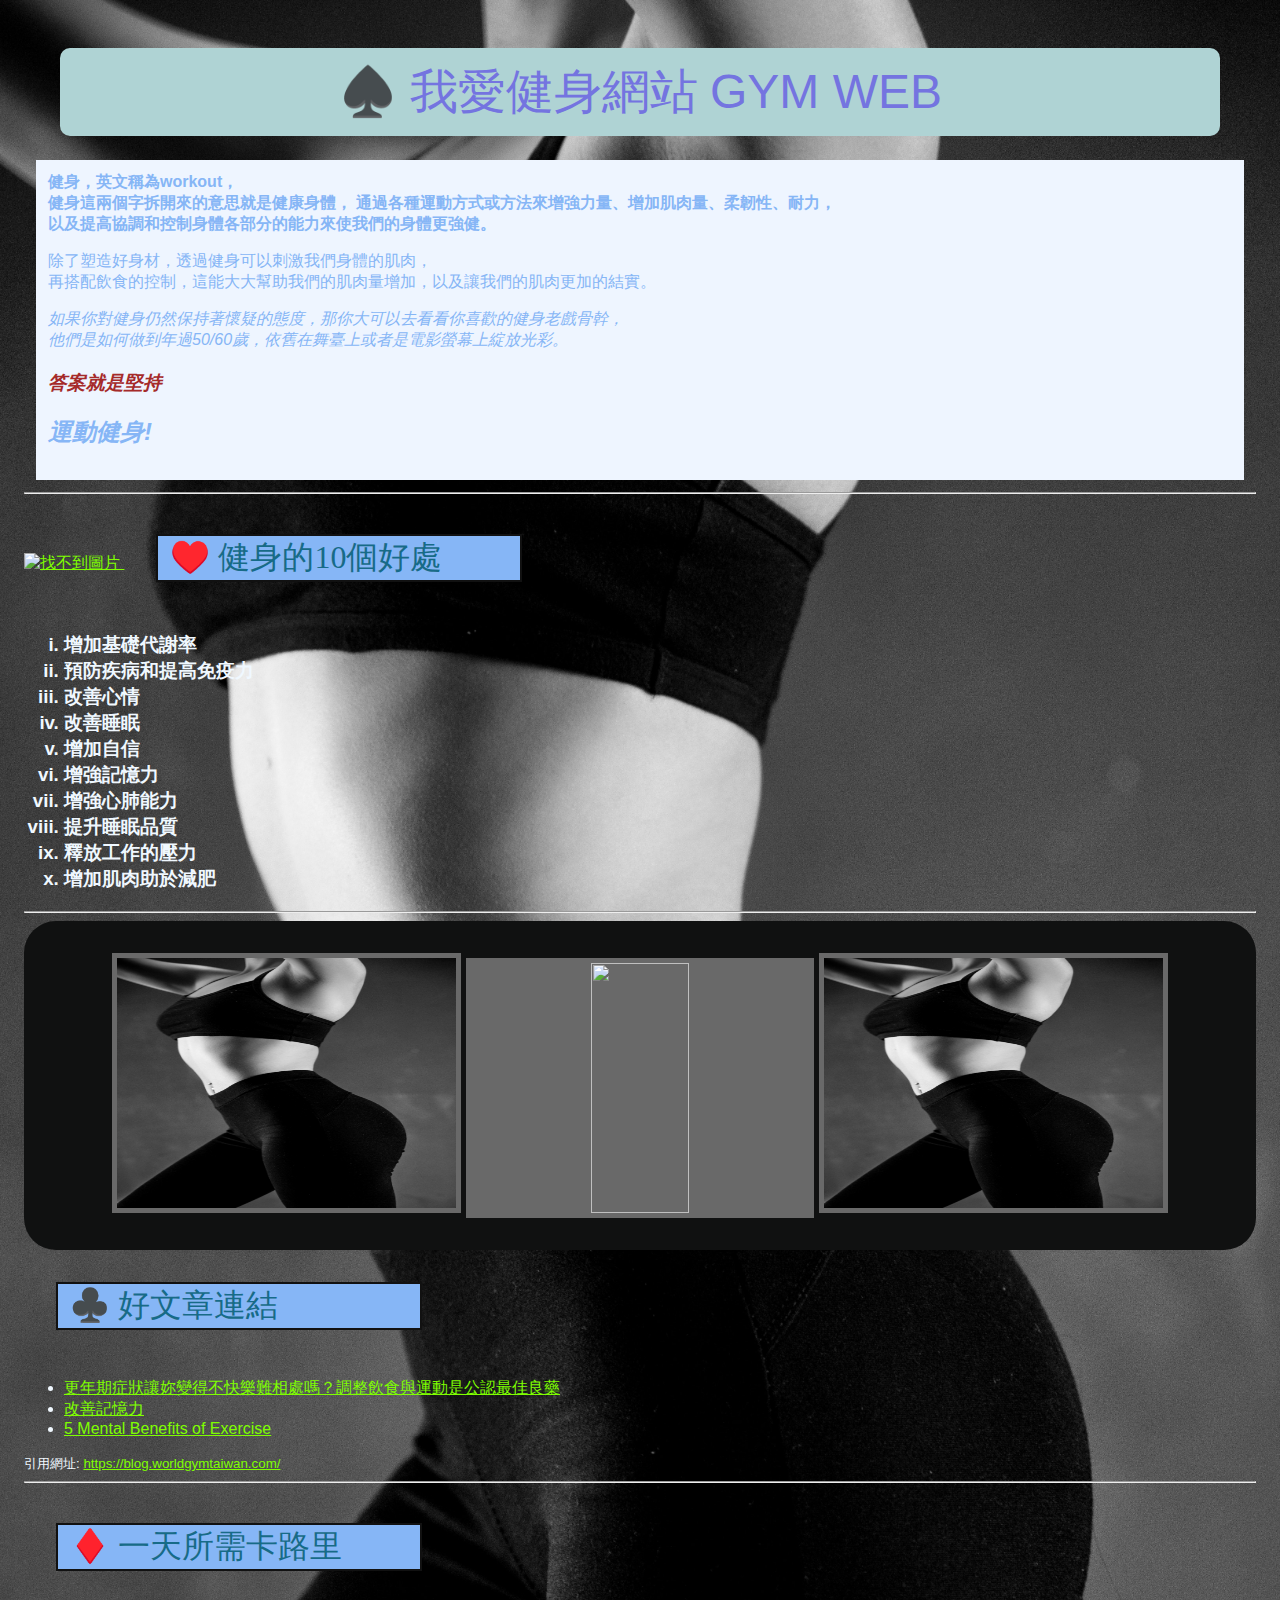
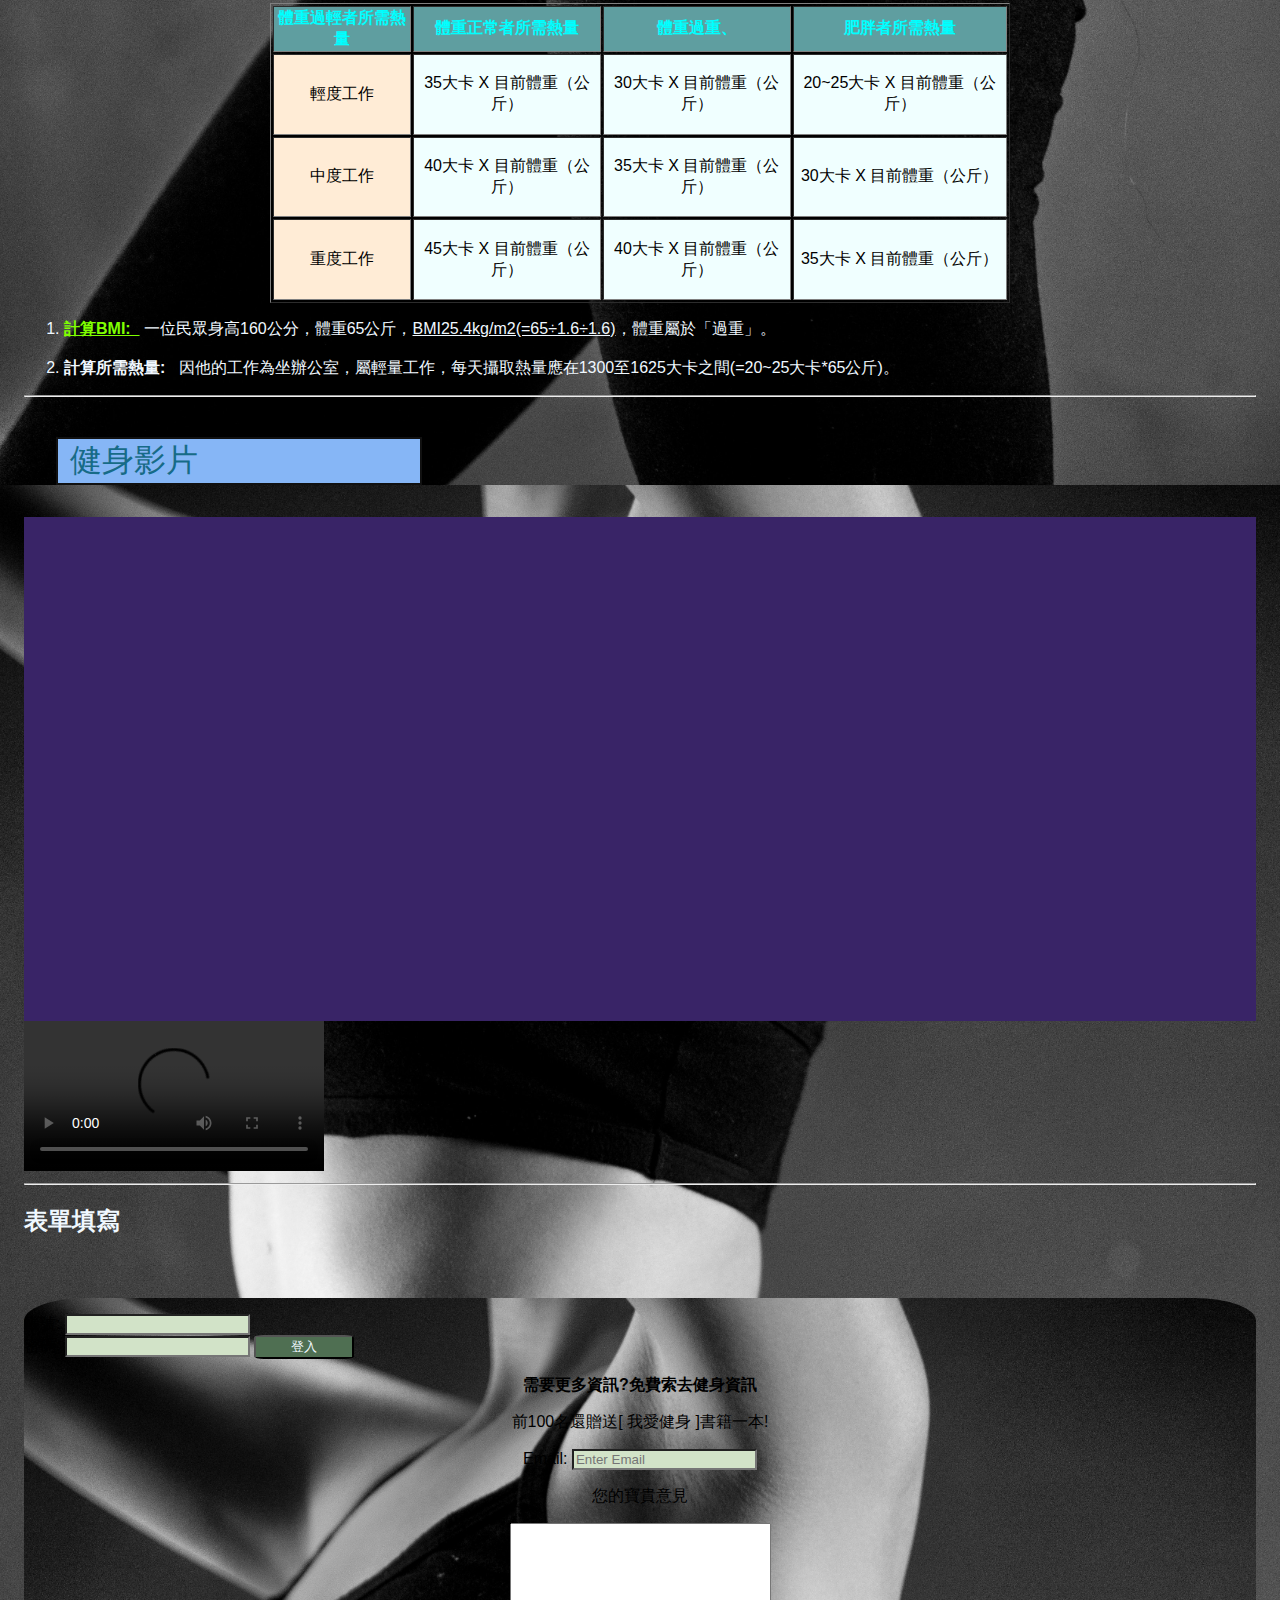
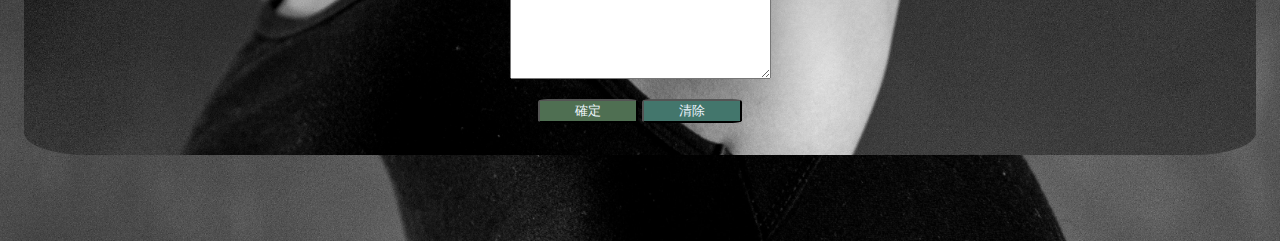
==== commit b688be5a: "背景" ====
--- a/index.html
+++ b/index.html
@@ -24,6 +24,9 @@
         }
 
         .sub-title {
+            width: 350px;
+            /* inline, block, inline-block */
+            display: inline-block;
             background-color: #86B6F6;
             color: #176B87;
             /* px=pixel */
@@ -39,6 +42,8 @@
         }
 
         body {
+            background-image: url("picture/3.jpg");
+            background-size: contain;
             background-color: #176B87;
             color: aliceblue;
             font-family: 'Franklin Gothic Medium', 'Arial Narrow', Arial, sans-serif;
@@ -67,6 +72,7 @@
             padding: 5px;
             width: 29%;
             height: 250px;
+
         }
 
         #picture1 {
@@ -111,6 +117,8 @@
 
         form {
             background-color: #FFECD6;
+            background-image: url("picture/1.jpg");
+            background-size: cover;
             color: black;
             padding: 1rem 0px;
             border-radius: 5%;
@@ -128,6 +136,20 @@
             border-radius: 10%;
             width: 100px;
             color: aliceblue;
+        }
+
+        a {
+            color: chartreuse;
+        }
+
+
+        a:hover {
+            color: coral;
+        }
+
+        a:active {
+            color: #EEF5FF;
+        }
         }
     </style>
 </head>
@@ -153,9 +175,9 @@
         </div>
         <hr>
         <!-- px=pixel -->
-
+        <!-- target= "_blank" 是另開網站 -->
         <a target="_blank" href="http://pic.616pic.com/bg_w1180/00/03/97/bkdEOdI7bf.jpg!/fw/1120" alt="找不到圖片">
-            <img src="http://pic.616pic.com/bg_w1180/00/03/97/bkdEOdI7bf.jpg!/fw/1120" alt="找不到圖片">
+            <img width=" 100% " src="http://pic.616pic.com/bg_w1180/00/03/97/bkdEOdI7bf.jpg!/fw/1120" alt="找不到圖片">
 
 
         </a>
@@ -276,7 +298,7 @@
         <hr>
         <h2>表單填寫</h2>
 
-        <form action="/login" method="GET">
+        <form action="" method="GET">
             <div class="user">
                 <label for="username">帳號: </label>
                 <input type="text" id="username" name="username" required>
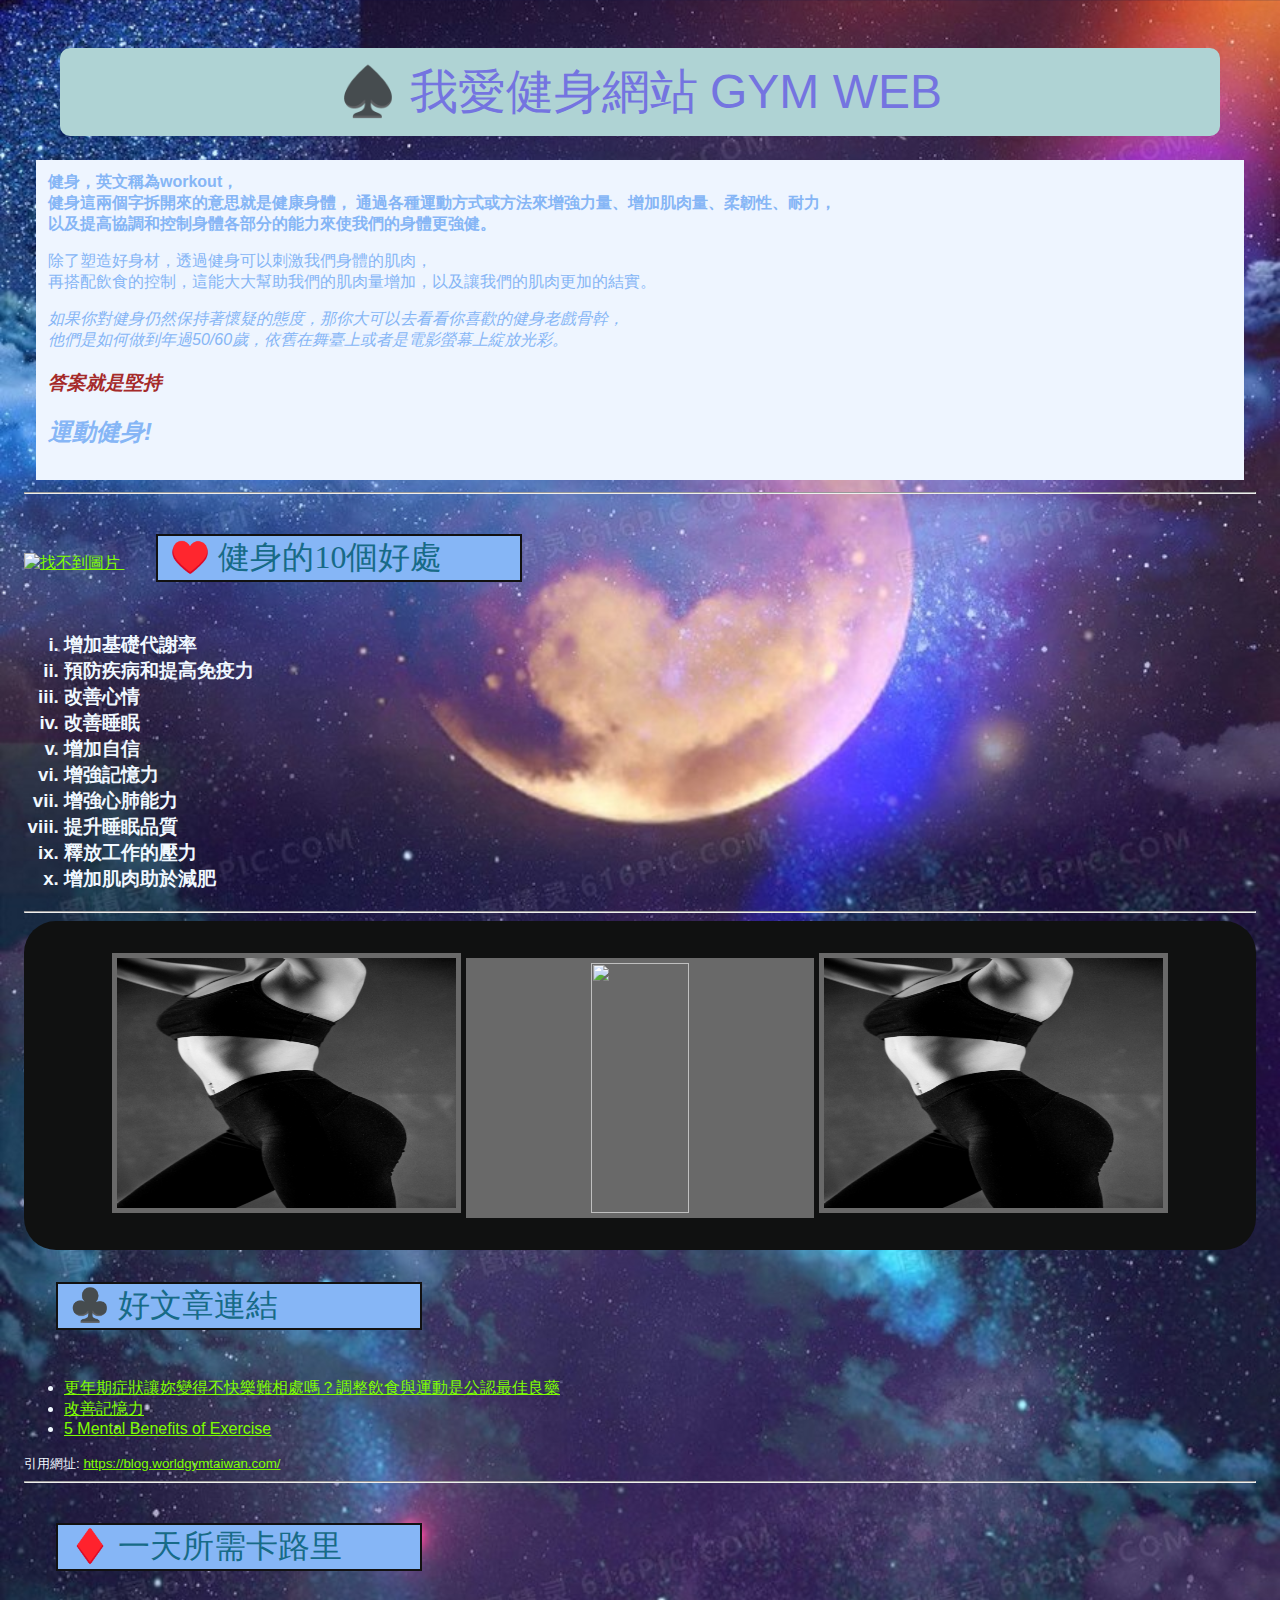
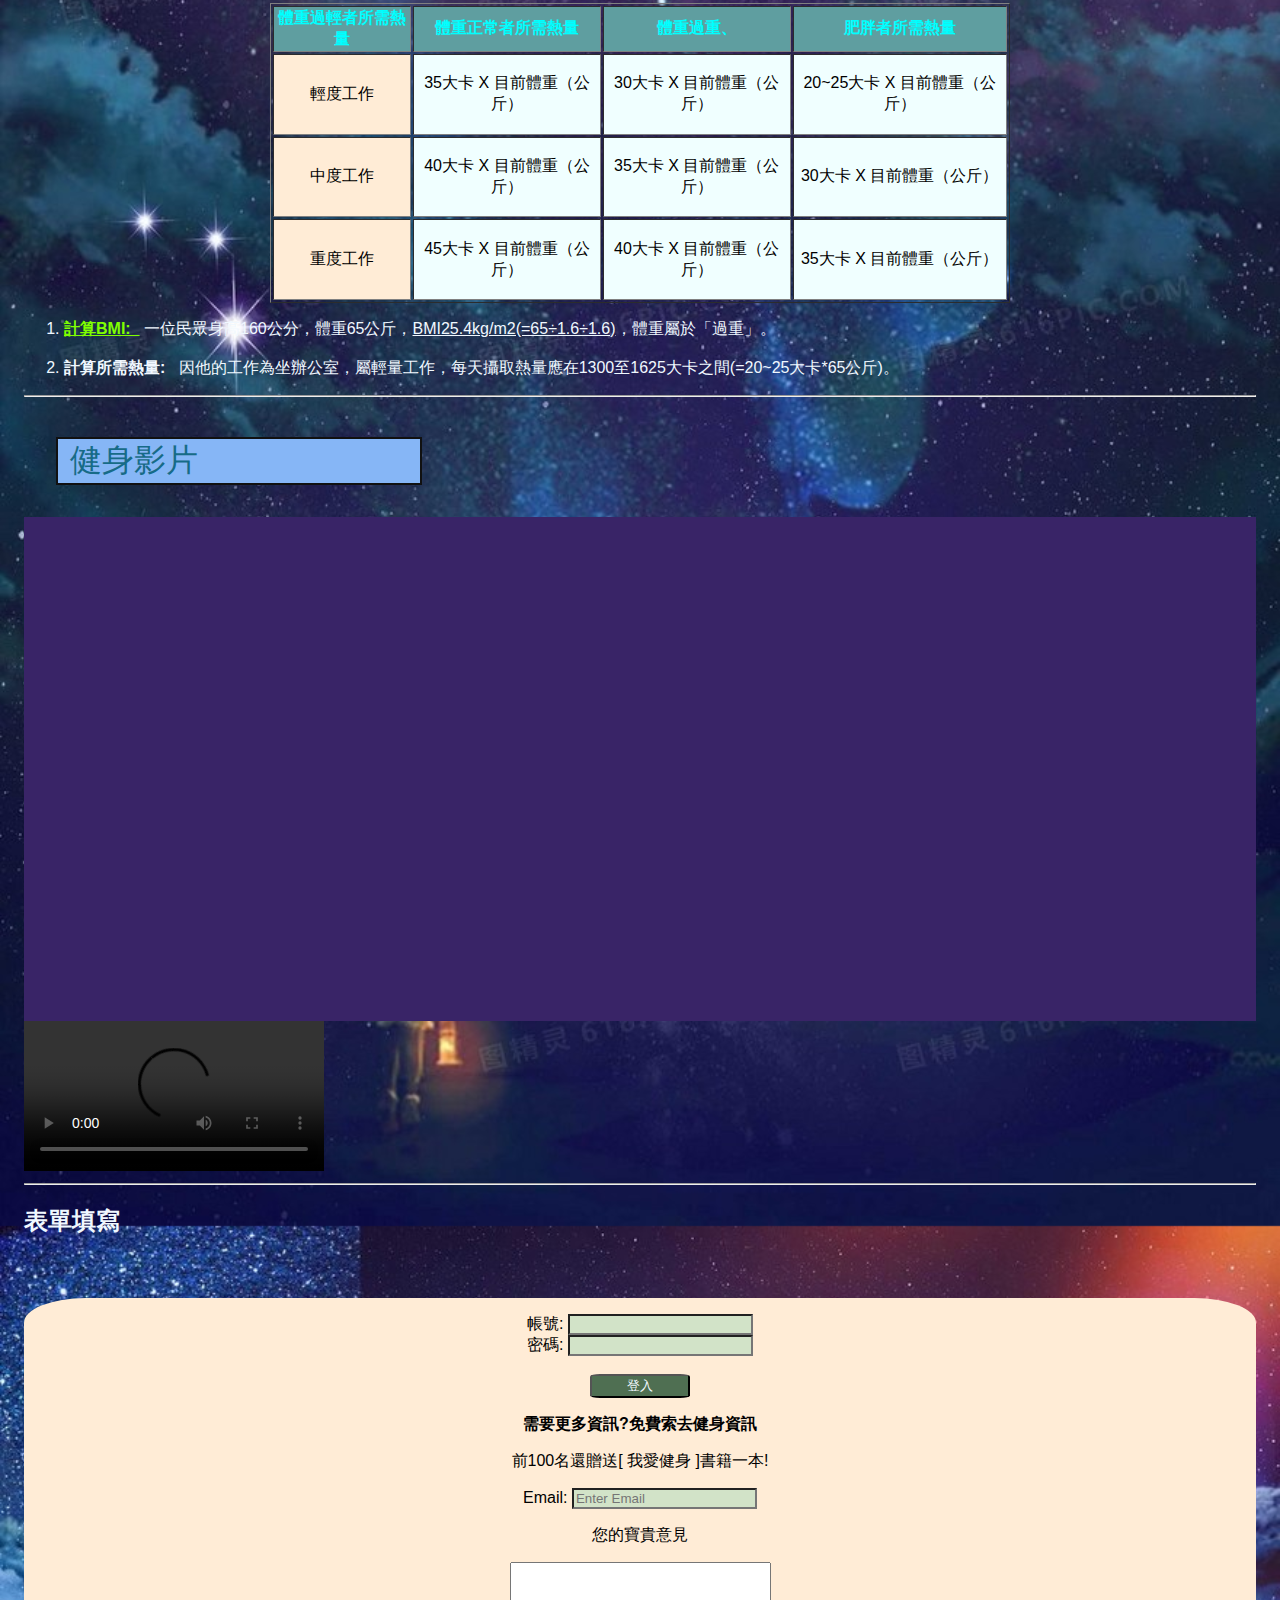
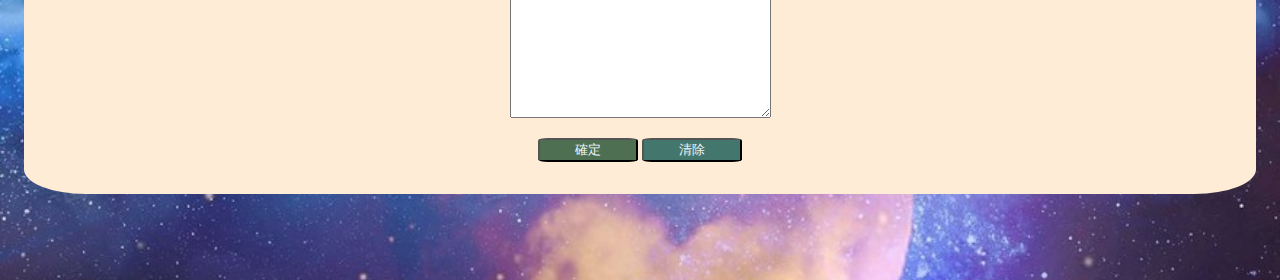
==== commit 6cc3a537: "1.完成背景 2.製作外部css" ====
--- a/index.html
+++ b/index.html
@@ -6,49 +6,13 @@
     <meta charset="utf-8">
     <title>首頁</title>
     <!-- Ctrl + / 是註解 -->
+    <link rel="stylesheet" href="css/style.css">
     <style>
-        .title {
-            /* left, right, center */
-            text-align: center;
-            color: rgb(116, 116, 224);
-            background-color: rgb(175, 211, 212);
-            font-size: 3rem;
-            /* 1rem=16px */
-            font-family: '標楷體';
-            border-radius: 10px;
-            /* 上  右  下  左 */
-            /* 上下 左右 */
-            margin: 24px 36px;
-            /* 內間距 */
-            padding: 12px;
-        }
-
-        .sub-title {
-            width: 350px;
-            /* inline, block, inline-block */
-            display: inline-block;
-            background-color: #86B6F6;
-            color: #176B87;
-            /* px=pixel */
-            font-size: 32px;
-            font-family: '標楷體';
-            border: rgb(17, 17, 17) 2px solid;
-            padding-left: 12px;
-            margin: 2rem;
-        }
-
         .eng-title {
             font-family: 'Franklin Gothic Medium', 'Arial Narrow', Arial, sans-serif;
         }
 
-        body {
-            background-image: url("picture/3.jpg");
-            background-size: contain;
-            background-color: #176B87;
-            color: aliceblue;
-            font-family: 'Franklin Gothic Medium', 'Arial Narrow', Arial, sans-serif;
-
-        }
+
 
         #info {
             background: #EEF5FF;
@@ -113,43 +77,6 @@
 
         #post {
             text-align: center;
-        }
-
-        form {
-            background-color: #FFECD6;
-            background-image: url("picture/1.jpg");
-            background-size: cover;
-            color: black;
-            padding: 1rem 0px;
-            border-radius: 5%;
-            margin: 5% auto;
-        }
-
-        input {
-            background-color: #D2E3C8;
-        }
-
-        .user {}
-
-        button {
-            background-color: #4F6F52;
-            border-radius: 10%;
-            width: 100px;
-            color: aliceblue;
-        }
-
-        a {
-            color: chartreuse;
-        }
-
-
-        a:hover {
-            color: coral;
-        }
-
-        a:active {
-            color: #EEF5FF;
-        }
         }
     </style>
 </head>
@@ -268,7 +195,7 @@
 
             <li><b>
 
-                    <a href="bmi.html">計算BMI:&nbsp;&nbsp;</a> </b>
+                    <a target="_blank" href="bmi.html">計算BMI:&nbsp;&nbsp;</a> </b>
                 一位民眾身高160公分，體重65公斤，<u>BMI25.4kg/m2(=65÷1.6÷1.6)</u>，體重屬於「過重」。
             </li>
             <br>
@@ -306,7 +233,8 @@
                 <label for="password">密碼: </label>
                 <input type="password" id="password" name="password" required>
 
-                <button type="submit"> 登入 </button>
+                <br>
+                <br><button type="submit"> 登入 </button>
                 <br>
             </div>
             <div id="post">
--- a/css/style.css
+++ b/css/style.css
@@ -0,0 +1,95 @@
+body {
+    background-image: url("../picture/7.jfif.crdownload");
+    background-size: contain;
+    background-color: #176B87;
+    color: aliceblue;
+    font-family: 'Franklin Gothic Medium', 'Arial Narrow', Arial, sans-serif;
+
+}
+
+.sub-title {
+    width: 350px;
+    /* inline, block, inline-block */
+    display: inline-block;
+    background-color: #86B6F6;
+    color: #176B87;
+    /* px=pixel */
+    font-size: 32px;
+    font-family: '標楷體';
+    border: rgb(17, 17, 17) 2px solid;
+    padding-left: 12px;
+    margin: 2rem;
+}
+
+
+
+.title {
+    /* left, right, center */
+    text-align: center;
+    color: rgb(116, 116, 224);
+    background-color: rgb(175, 211, 212);
+    font-size: 3rem;
+    /* 1rem=16px */
+    font-family: '標楷體';
+    border-radius: 10px;
+    /* 上  右  下  左 */
+    /* 上下 左右 */
+    margin: 24px 36px;
+    /* 內間距 */
+    padding: 12px;
+}
+
+form {
+    background-color: #FFECD6;
+    background-image: url("../picture/2.jpg");
+    background-size: cover;
+    color: black;
+    padding: 1rem 0px;
+    border-radius: 5%;
+    margin: 5% auto;
+    text-align: center;
+}
+
+input {
+    background-color: #D2E3C8;
+}
+
+.user {}
+
+button {
+    background-color: #4F6F52;
+    border-radius: 10%;
+    width: 100px;
+    color: aliceblue;
+}
+
+a {
+    color: chartreuse;
+}
+
+
+a:hover {
+    color: coral;
+}
+
+a:active {
+    color: #EEF5FF;
+}
+
+
+@media screen and (max-width:1024px) {
+    form {
+        width: 100%;
+        font-size: 12px;
+    }
+}
+
+@media screen and (max-width: 768px ) {
+    table{
+        width:100%;
+    }
+    form{
+        width:100%;
+        font-size: 12px;
+    }
+}